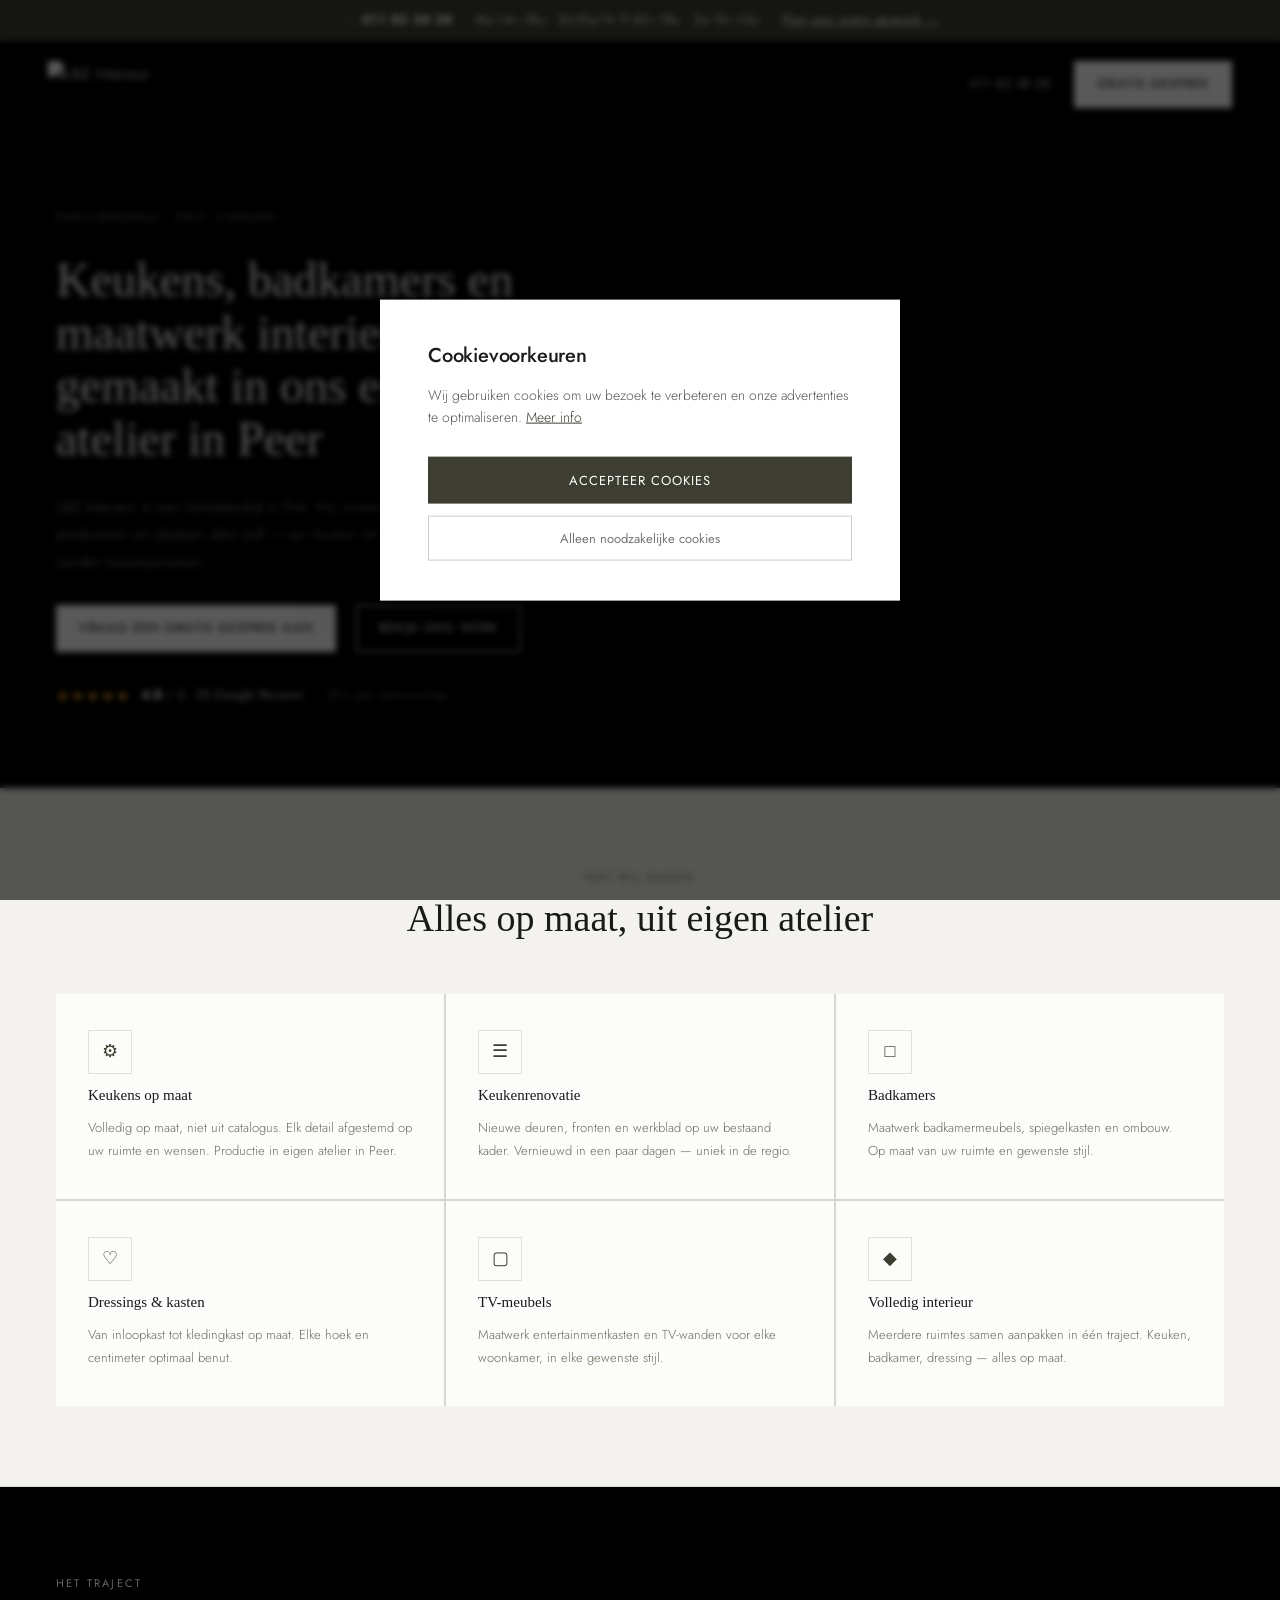
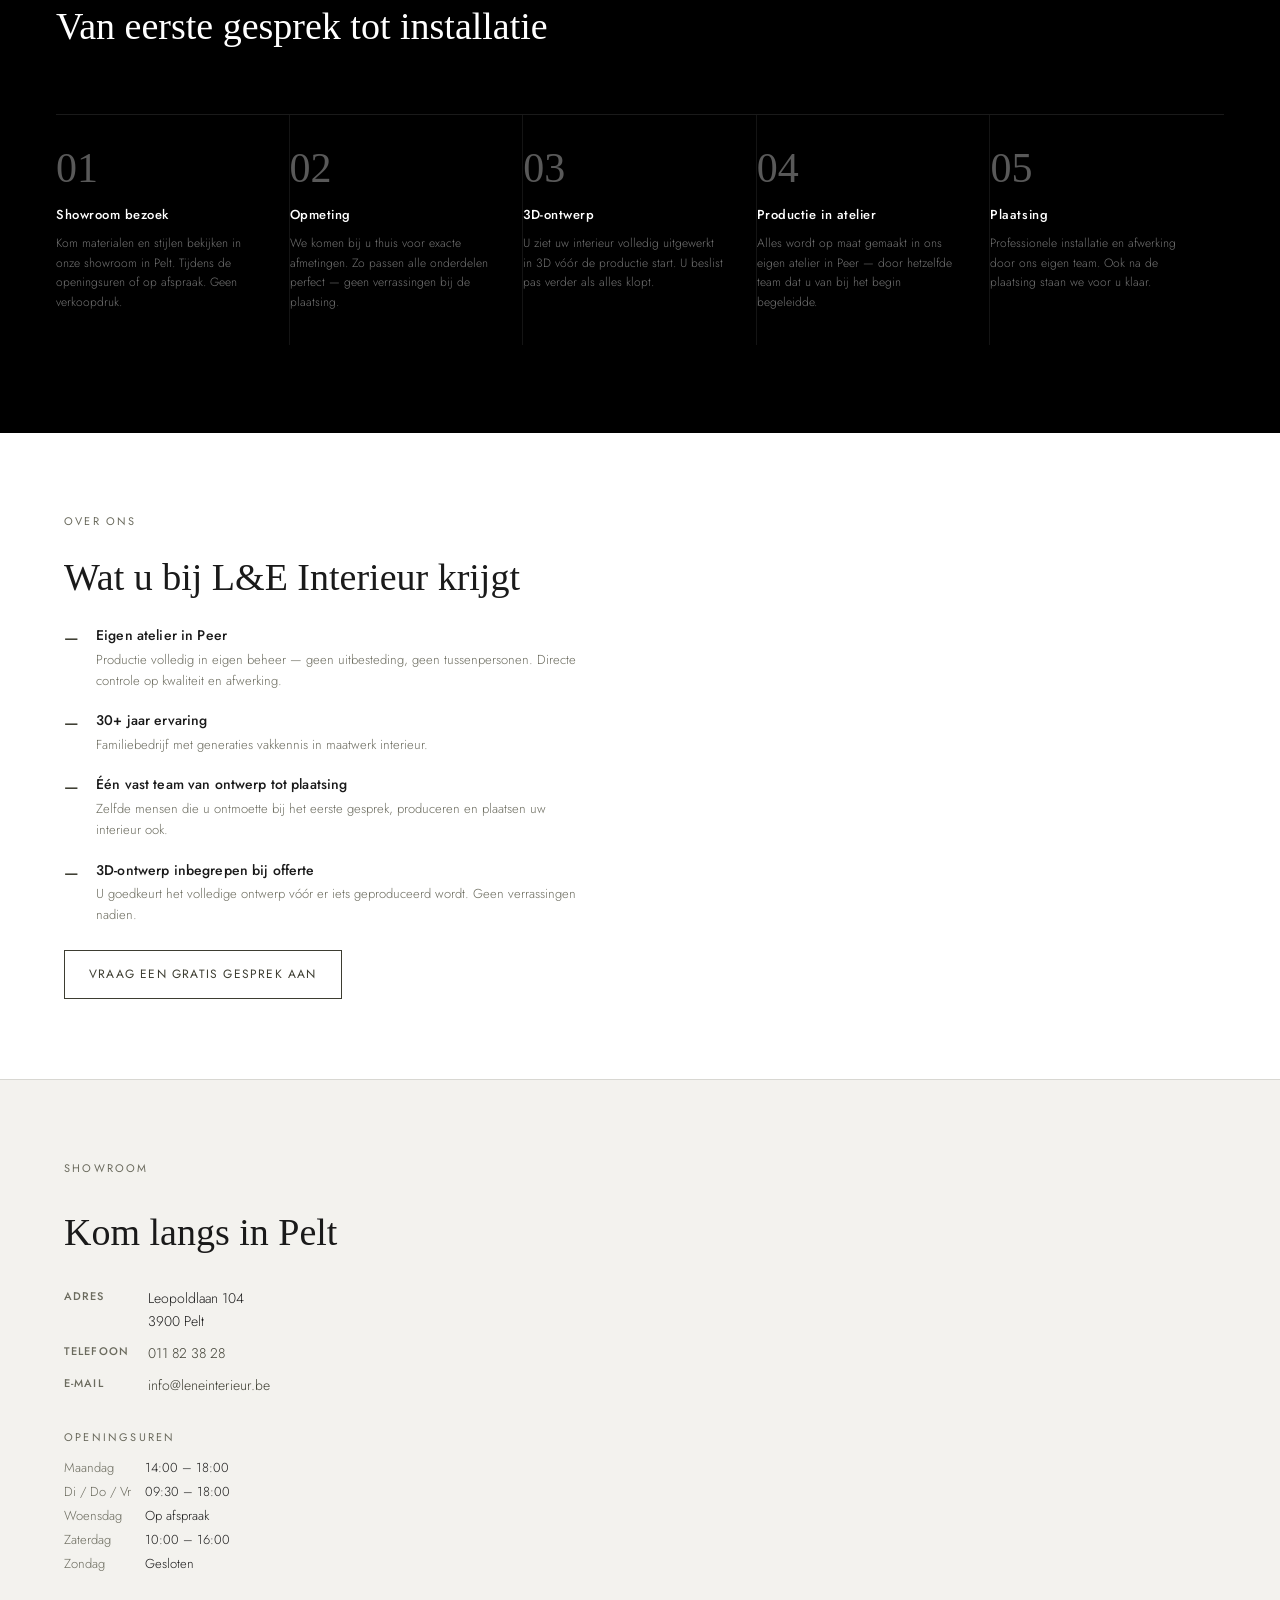
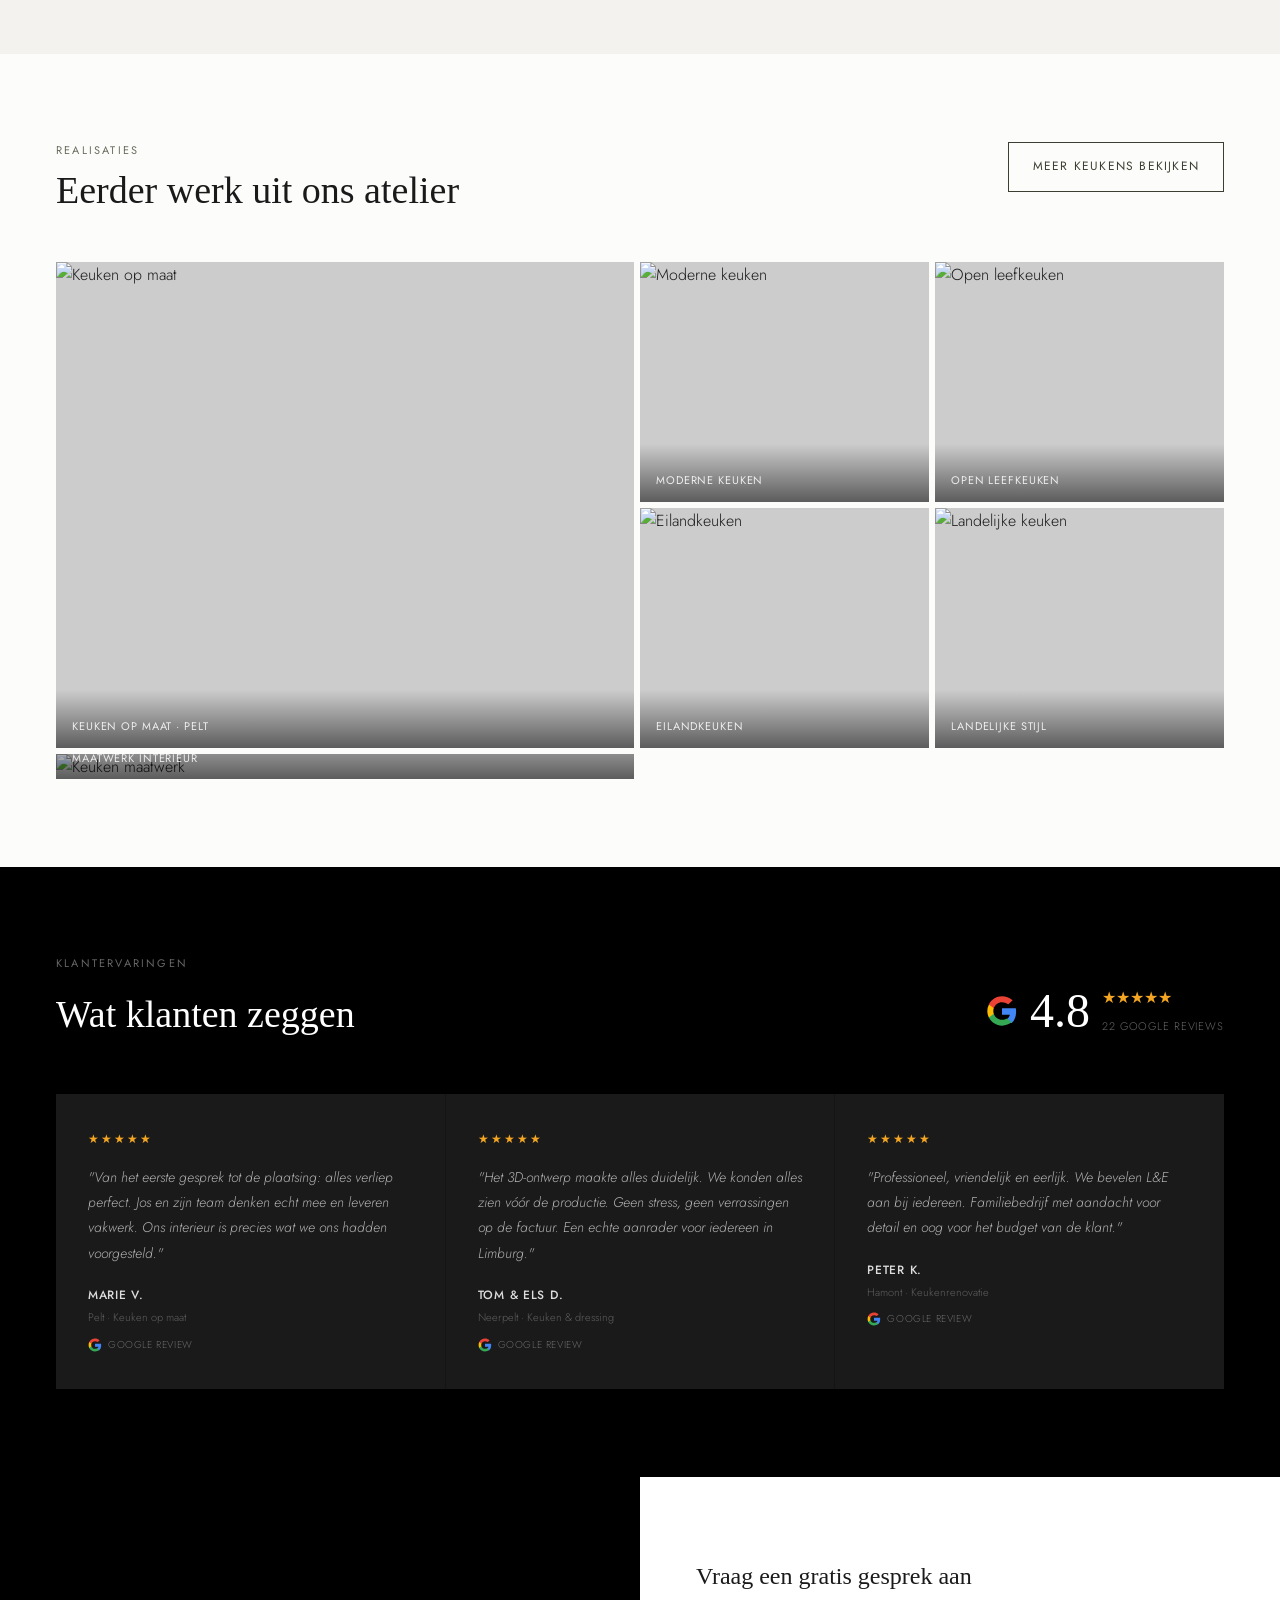
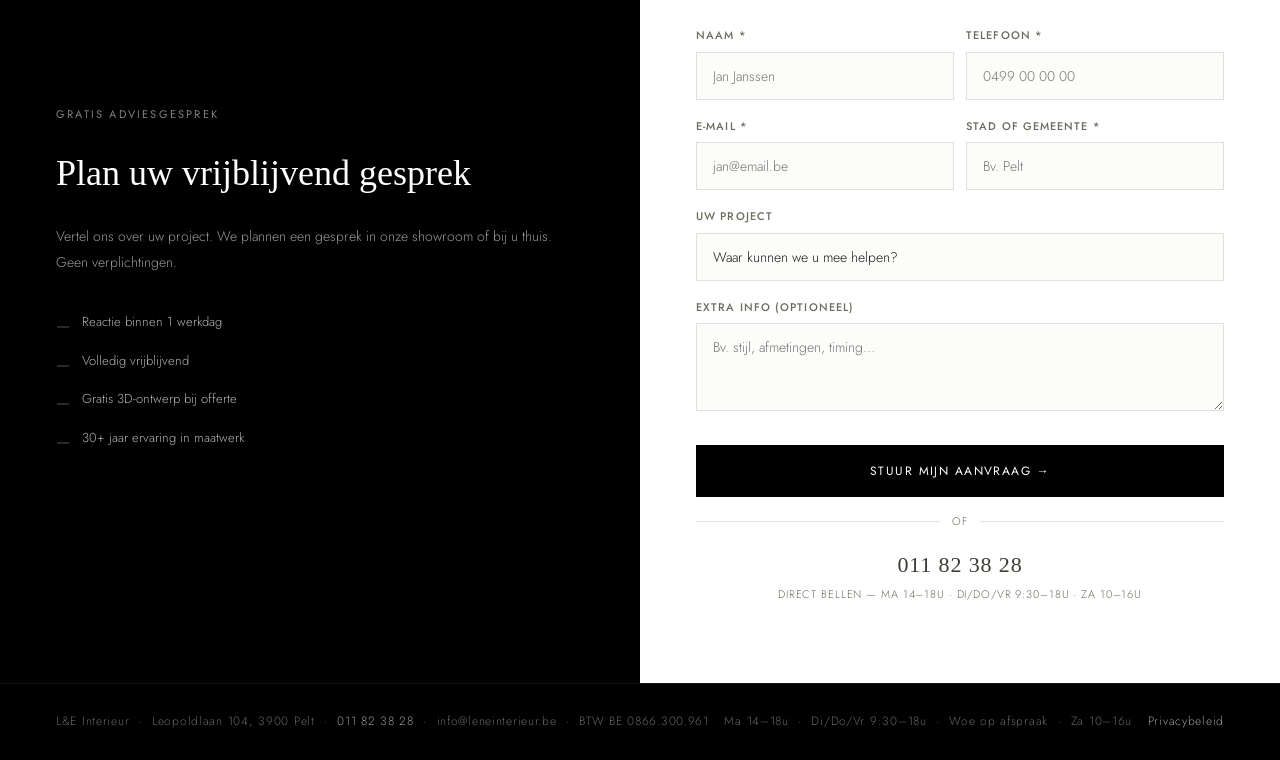
==== index.html @ b221bea4 "added city field" ====
<!DOCTYPE html>
<html lang="nl">
<head>
<!-- Google Consent Mode v2 — must run BEFORE GTM -->
<script>
  window.dataLayer = window.dataLayer || [];
  function gtag(){dataLayer.push(arguments);}
  var _c = localStorage.getItem('cookie_consent');
  if (_c === 'ja') {
    gtag('consent', 'default', {
      ad_storage: 'granted', ad_user_data: 'granted',
      ad_personalization: 'granted', analytics_storage: 'granted'
    });
  } else {
    gtag('consent', 'default', {
      ad_storage: 'denied', ad_user_data: 'denied',
      ad_personalization: 'denied', analytics_storage: 'denied',
      wait_for_update: 500
    });
  }
</script>
<!-- End Google Consent Mode v2 -->

<!-- Google Tag Manager -->
<script>(function(w,d,s,l,i){w[l]=w[l]||[];w[l].push({'gtm.start':
new Date().getTime(),event:'gtm.js'});var f=d.getElementsByTagName(s)[0],
j=d.createElement(s),dl=l!='dataLayer'?'&l='+l:'';j.async=true;j.src=
'https://www.googletagmanager.com/gtm.js?id='+i+dl;f.parentNode.insertBefore(j,f);
})(window,document,'script','dataLayer','GTM-ND5Z382N');</script>
<!-- End Google Tag Manager -->
<meta charset="UTF-8">
<meta name="viewport" content="width=device-width, initial-scale=1.0">
<title>L&amp;E Interieur — Keukens, badkamers en maatwerk in Pelt, Limburg</title>
<meta name="description" content="L&E Interieur maakt keukens, badkamers, dressings en maatwerk interieur. Familiebedrijf in Pelt met eigen atelier in Peer. 30+ jaar vakmanschap. Vraag een gratis gesprek aan.">
<style>
@import url('https://fonts.googleapis.com/css2?family=Jost:wght@300;400;500;600&display=swap');

*, *::before, *::after { box-sizing: border-box; margin: 0; padding: 0; }

:root {
  --black: #000000;
  --white: #ffffff;
  --off-white: #fcfcfa;
  --bg-light: #f3f2ee;
  --primary: #3d3d31;
  --primary-light: #5a5a48;
  --text: #1a1a1a;
  --text-muted: #6b6b5e;
  --border: #3d3d31;
  --border-light: rgba(61,61,49,0.15);
  --heading-font: Georgia, 'Times New Roman', serif;
  --body-font: 'Jost', sans-serif;
}

body { font-family: var(--body-font); background: var(--white); color: var(--text); font-size: 16px; line-height: 1.6; font-weight: 300; }

/* NOTIFICATION BAR */
.notif-bar {
  background: var(--primary);
  color: var(--white);
  text-align: center;
  padding: 10px 24px;
  font-size: 13px;
  font-weight: 400;
  letter-spacing: 0.04em;
  position: sticky; top: 0; z-index: 200;
}
.notif-bar a { color: var(--white); text-decoration: underline; cursor: pointer; }

/* HEADER */
.site-header {
  background: var(--black);
  padding: 20px 48px;
  display: flex;
  align-items: center;
  justify-content: space-between;
  position: sticky; top: 36px; z-index: 100;
}
.logo-area { display: flex; align-items: center; gap: 12px; }
.header-right { display: flex; align-items: center; gap: 24px; }
.header-phone { color: rgba(255,255,255,0.75); font-size: 13px; text-decoration: none; font-weight: 400; letter-spacing: 0.04em; }
.header-phone:hover { color: var(--white); }

/* BUTTONS */
.btn-outline {
  border: 1px solid var(--white);
  color: var(--white);
  background: transparent;
  padding: 12px 22px;
  font-family: var(--body-font);
  font-size: 13px;
  font-weight: 400;
  letter-spacing: 0.08em;
  text-transform: uppercase;
  cursor: pointer;
  text-decoration: none;
  display: inline-block;
  transition: background 0.2s, color 0.2s;
}
.btn-outline:hover { background: var(--white); color: var(--black); }
.btn-filled {
  border: 1px solid var(--white);
  color: var(--black);
  background: var(--white);
  padding: 12px 22px;
  font-family: var(--body-font);
  font-size: 13px;
  font-weight: 400;
  letter-spacing: 0.08em;
  text-transform: uppercase;
  cursor: pointer;
  text-decoration: none;
  display: inline-block;
  transition: background 0.2s, color 0.2s;
}
.btn-filled:hover { background: transparent; color: var(--white); }
.btn-dark {
  border: 1px solid var(--primary);
  color: var(--primary);
  background: transparent;
  padding: 14px 24px;
  font-family: var(--body-font);
  font-size: 12px;
  font-weight: 400;
  letter-spacing: 0.1em;
  text-transform: uppercase;
  cursor: pointer;
  text-decoration: none;
  display: inline-block;
  align-self: flex-start;
  transition: background 0.2s, color 0.2s;
}
.btn-dark:hover { background: var(--primary); color: var(--white); }

/* SHARED */
.section-eyebrow { font-size: 11px; letter-spacing: 0.2em; text-transform: uppercase; color: var(--text-muted); font-weight: 400; }

/* HERO */
.hero {
  background: var(--black);
  display: grid;
  grid-template-columns: 1fr 1fr;
  min-height: 600px;
}
.hero-text {
  padding: 80px 56px;
  display: flex; flex-direction: column; justify-content: center; gap: 28px;
}
.hero-eyebrow { font-size: 11px; font-weight: 400; letter-spacing: 0.2em; text-transform: uppercase; color: rgba(255,255,255,0.5); }
.hero h1 {
  font-family: var(--heading-font);
  font-size: 48px;
  line-height: 1.1;
  color: var(--white);
  font-weight: 400;
}
.hero-sub { color: rgba(255,255,255,0.55); font-size: 15px; line-height: 1.85; max-width: 420px; font-weight: 300; }
.hero-cta-row { display: flex; align-items: center; gap: 20px; flex-wrap: wrap; }
.hero-img {
  background: url('https://leneinterieur.be/wp-content/uploads/2025/02/wmp.jpg') center/cover no-repeat;
  min-height: 500px;
}

/* SERVICES */
.services-section {
  background: var(--bg-light);
  padding: 80px 56px;
  border-top: 1px solid var(--border-light);
  border-bottom: 1px solid var(--border-light);
}
.services-intro { text-align: center; margin-bottom: 52px; }
.services-intro h2 { font-family: var(--heading-font); font-size: 38px; font-weight: 400; color: var(--text); line-height: 1.2; margin-top: 10px; }
.services-grid {
  display: grid;
  grid-template-columns: repeat(3, 1fr);
  gap: 2px;
  background: var(--border-light);
}
.service-card {
  background: var(--off-white);
  padding: 36px 32px;
  display: flex;
  flex-direction: column;
  gap: 12px;
}
.service-icon {
  width: 44px; height: 44px;
  border: 1px solid var(--border-light);
  display: flex; align-items: center; justify-content: center;
  font-size: 18px; color: var(--primary); flex-shrink: 0;
}
.service-title { font-family: var(--heading-font); font-size: 15px; font-weight: 400; color: var(--text); line-height: 1.3; }
.service-desc { font-size: 13px; color: var(--text-muted); line-height: 1.75; font-weight: 300; }

/* PROCESS */
.process-section { background: var(--black); padding: 88px 56px; }
.process-section .section-eyebrow { color: rgba(255,255,255,0.4); margin-bottom: 12px; }
.process-section h2 { font-family: var(--heading-font); font-size: 38px; font-weight: 400; color: var(--white); margin-bottom: 64px; line-height: 1.2; }
.process-grid {
  display: grid;
  grid-template-columns: repeat(5, 1fr);
  gap: 0;
  border-top: 1px solid rgba(255,255,255,0.1);
}
.process-step { padding: 32px 32px 32px 0; border-right: 1px solid rgba(255,255,255,0.08); }
.process-step:last-child { border-right: none; }
.step-num { font-family: var(--heading-font); font-size: 42px; color: rgba(255,255,255,0.35); line-height: 1; margin-bottom: 16px; }
.step-title { font-size: 13px; font-weight: 500; color: var(--white); margin-bottom: 8px; letter-spacing: 0.04em; }
.step-desc { font-size: 12px; color: rgba(255,255,255,0.45); line-height: 1.65; font-weight: 300; }

/* ABOUT */
.about-section {
  background: var(--white);
  display: grid;
  grid-template-columns: 1fr 1fr;
  gap: 0;
  min-height: 520px;
}
.about-text {
  padding: 80px 64px;
  display: flex; flex-direction: column; justify-content: center; gap: 24px;
}
.about-text h2 { font-family: var(--heading-font); font-size: 38px; font-weight: 400; color: var(--text); line-height: 1.2; }
.about-img {
  background: url('https://leneinterieur.be/wp-content/uploads/2025/09/27.jpg') center/cover no-repeat;
}
.fact-list { display: flex; flex-direction: column; gap: 18px; }
.fact-item { display: flex; align-items: flex-start; gap: 16px; }
.fact-mark { color: var(--primary); font-size: 16px; font-weight: 500; flex-shrink: 0; margin-top: 1px; width: 16px; }
.fact-title { font-size: 14px; font-weight: 500; color: var(--text); margin-bottom: 2px; letter-spacing: 0.01em; }
.fact-desc { font-size: 13px; color: var(--text-muted); font-weight: 300; line-height: 1.65; }

/* SHOWROOM */
.showroom-section {
  background: var(--bg-light);
  display: grid;
  grid-template-columns: 1fr 1fr;
  gap: 0;
  min-height: 480px;
  border-top: 1px solid var(--border-light);
}
.showroom-info {
  padding: 80px 64px;
  display: flex; flex-direction: column; justify-content: center; gap: 32px;
}
.showroom-info h2 { font-family: var(--heading-font); font-size: 38px; font-weight: 400; color: var(--text); line-height: 1.2; }
.showroom-map { overflow: hidden; }
.showroom-map iframe { width: 100%; height: 100%; min-height: 480px; border: 0; display: block; filter: grayscale(15%); }
.info-group { display: flex; flex-direction: column; gap: 10px; }
.info-row { display: flex; gap: 12px; align-items: flex-start; }
.info-label { font-size: 11px; font-weight: 500; text-transform: uppercase; letter-spacing: 0.1em; color: var(--text-muted); min-width: 72px; flex-shrink: 0; padding-top: 1px; }
.info-value { font-size: 14px; color: var(--text); font-weight: 300; line-height: 1.6; }
.info-value a { color: var(--primary); text-decoration: none; }
.info-value a:hover { text-decoration: underline; }
.hours-grid { display: grid; grid-template-columns: auto 1fr; gap: 3px 14px; font-size: 13px; }
.hours-day { color: var(--text-muted); font-weight: 300; }
.hours-time { color: var(--text); font-weight: 300; }

/* PORTFOLIO */
.portfolio-section { background: var(--off-white); padding: 88px 56px; }
.portfolio-header { display: flex; align-items: flex-end; justify-content: space-between; margin-bottom: 48px; }
.portfolio-header h2 { font-family: var(--heading-font); font-size: 38px; font-weight: 400; color: var(--text); line-height: 1.2; }
.portfolio-grid {
  display: grid;
  grid-template-columns: 2fr 1fr 1fr;
  grid-template-rows: 240px 240px;
  gap: 6px;
}
.p-img { overflow: hidden; background: #ccc; position: relative; }
.p-img img { width: 100%; height: 100%; object-fit: cover; display: block; transition: transform 0.4s ease; }
.p-img:hover img { transform: scale(1.03); }
.p-img.span2 { grid-row: span 2; }
.p-label {
  position: absolute; bottom: 0; left: 0; right: 0;
  background: linear-gradient(transparent, rgba(0,0,0,0.55));
  padding: 28px 16px 12px;
  font-size: 11px; font-weight: 400; color: rgba(255,255,255,0.85);
  letter-spacing: 0.08em; text-transform: uppercase;
  pointer-events: none;
}

/* REVIEWS */
.reviews-section { background: var(--black); padding: 88px 56px; }
.reviews-section .section-eyebrow { color: rgba(255,255,255,0.4); margin-bottom: 12px; }
.reviews-header { display: flex; align-items: flex-end; justify-content: space-between; margin-bottom: 56px; }
.reviews-header h2 { font-family: var(--heading-font); font-size: 38px; font-weight: 400; color: var(--white); line-height: 1.2; }
.google-badge { display: flex; align-items: center; gap: 12px; }
.score-num { font-family: var(--heading-font); font-size: 48px; color: var(--white); line-height: 1; }
.score-stars { color: #F4A623; font-size: 16px; display: block; margin-bottom: 2px; }
.score-label { font-size: 11px; color: rgba(255,255,255,0.4); letter-spacing: 0.08em; text-transform: uppercase; }
.review-grid { display: grid; grid-template-columns: repeat(3, 1fr); gap: 1px; background: rgba(255,255,255,0.08); }
.review-card { background: #1a1a1a; padding: 36px 32px; }
.review-stars-sm { color: #F4A623; font-size: 12px; margin-bottom: 16px; letter-spacing: 2px; }
.review-text { font-size: 14px; color: rgba(255,255,255,0.65); line-height: 1.8; margin-bottom: 20px; font-weight: 300; font-style: italic; }
.review-author { font-size: 12px; font-weight: 500; color: rgba(255,255,255,0.85); letter-spacing: 0.06em; text-transform: uppercase; }
.review-note { font-size: 11px; color: rgba(255,255,255,0.3); margin-top: 4px; }
.review-source { display: flex; align-items: center; gap: 6px; margin-top: 10px; }
.review-source span { font-size: 10px; color: rgba(255,255,255,0.35); letter-spacing: 0.06em; text-transform: uppercase; }

/* FORM */
.form-section { background: linear-gradient(to right, var(--black) 50%, var(--white) 50%); display: grid; grid-template-columns: 1fr 1fr; gap: 0; }
.form-left { background: var(--black); padding: 80px 56px; display: flex; flex-direction: column; gap: 28px; justify-content: center; }
.form-left .section-eyebrow { color: rgba(255,255,255,0.5); }
.form-left h2 { font-family: var(--heading-font); font-size: 36px; font-weight: 400; color: var(--white); line-height: 1.25; }
.form-left p { font-size: 14px; color: rgba(255,255,255,0.6); line-height: 1.85; font-weight: 300; }
.promise-list { display: flex; flex-direction: column; gap: 12px; margin-top: 8px; }
.promise-item { display: flex; align-items: flex-start; gap: 12px; font-size: 13px; color: rgba(255,255,255,0.7); font-weight: 300; }
.promise-mark { color: rgba(255,255,255,0.4); font-size: 16px; margin-top: 1px; flex-shrink: 0; }
.form-right { padding: 80px 56px; background: var(--white); }
.form-right h3 { font-family: var(--heading-font); font-size: 24px; font-weight: 400; margin-bottom: 32px; color: var(--text); }
.form-group { margin-bottom: 18px; }
.form-group label { display: block; font-size: 11px; font-weight: 500; color: var(--text-muted); margin-bottom: 7px; text-transform: uppercase; letter-spacing: 0.1em; }
.form-group input, .form-group select, .form-group textarea {
  width: 100%; padding: 13px 16px;
  border: 1px solid var(--border-light);
  font-family: var(--body-font); font-size: 14px; font-weight: 300;
  color: var(--text); background: var(--off-white);
  outline: none; transition: border-color 0.2s;
  appearance: none;
}
.form-group input:focus, .form-group select:focus, .form-group textarea:focus { border-color: var(--primary); background: var(--white); }
.form-row { display: grid; grid-template-columns: 1fr 1fr; gap: 12px; }
.form-submit {
  width: 100%; background: var(--black); color: var(--white);
  border: 1px solid var(--black); padding: 16px;
  font-family: var(--body-font); font-size: 12px; font-weight: 400;
  letter-spacing: 0.12em; text-transform: uppercase;
  cursor: pointer; margin-top: 8px; transition: background 0.2s, color 0.2s;
}
.form-submit:hover { background: var(--primary); border-color: var(--primary); }
.form-divider { display: flex; align-items: center; gap: 12px; margin: 16px 0; }
.form-divider::before, .form-divider::after { content: ''; flex: 1; height: 1px; background: var(--border-light); }
.form-divider span { font-size: 11px; color: var(--text-muted); letter-spacing: 0.08em; text-transform: uppercase; }
.phone-cta { text-align: center; }
.phone-cta a { font-family: var(--heading-font); font-size: 22px; color: var(--primary); text-decoration: none; letter-spacing: 0.04em; }
.phone-cta p { font-size: 11px; color: var(--text-muted); margin-top: 4px; letter-spacing: 0.08em; text-transform: uppercase; }

/* FOOTER */
.footer-bar {
  background: var(--black);
  padding: 28px 56px;
  display: flex; align-items: center; justify-content: space-between;
  border-top: 1px solid rgba(255,255,255,0.08);
}
.footer-bar p { font-size: 12px; color: rgba(255,255,255,0.4); letter-spacing: 0.06em; }
.footer-bar a { color: rgba(255,255,255,0.6); text-decoration: none; }
.footer-bar a:hover { color: var(--white); }

/* ══ GROOT SCHERM — content in midden 70% ══ */
@media (min-width: 1920px) {
  .notif-bar  { padding-left: 15%; padding-right: 15%; }
  .site-header { padding-left: 15%; padding-right: 15%; }
  .hero        { padding-left: 15%; padding-right: 15%; }
  .services-section { padding-left: 15%; padding-right: 15%; }
  .process-section  { padding-left: 15%; padding-right: 15%; }
  .about-section    { padding-left: 15%; padding-right: 15%; }
  .showroom-section { padding-left: 15%; padding-right: 15%; }
  .portfolio-section { padding-left: 15%; padding-right: 15%; }
  .reviews-section  { padding-left: 15%; padding-right: 15%; }
  .form-section     { padding-left: 15%; padding-right: 15%; }
  .footer-bar       { padding-left: 15%; padding-right: 15%; }
}

/* ══ TABLET ══ */
@media (max-width: 1024px) {
  .hero h1 { font-size: 40px; }
  .services-grid { grid-template-columns: repeat(2, 1fr); }
  .process-grid { grid-template-columns: repeat(3, 1fr); }
  .process-step:nth-child(3) { border-right: none; }
  .process-step:nth-child(4), .process-step:nth-child(5) { border-top: 1px solid rgba(255,255,255,0.08); }
  .about-section { grid-template-columns: 1fr; }
  .about-img { min-height: 300px; order: -1; }
  .showroom-section { grid-template-columns: 1fr; }
  .showroom-map iframe { min-height: 320px; }
  .portfolio-grid { grid-template-columns: 1fr 1fr; grid-template-rows: 220px 220px 220px; }
  .p-img.span2 { grid-row: span 1; grid-column: span 2; }
}

/* ══ MOBIEL ══ */
@media (max-width: 768px) {
  .notif-bar { font-size: 12px; padding: 9px 16px; position: static; }
  .notif-bar .notif-hide { display: none; }
  .site-header { padding: 14px 20px; top: 0; }

  .hero { grid-template-columns: 1fr; min-height: auto; }
  .hero-text { padding: 52px 24px 44px; gap: 20px; }
  .hero h1 { font-size: 32px; line-height: 1.15; }
  .hero-sub { font-size: 14px; max-width: 100%; }
  .hero-cta-row { flex-direction: column; align-items: flex-start; gap: 12px; }
  .hero-cta-row .btn-filled, .hero-cta-row .btn-outline { width: 100%; text-align: center; }
  .hero-img { min-height: 260px; }

  .services-section { padding: 48px 24px; }
  .services-intro h2 { font-size: 28px; }
  .services-grid { grid-template-columns: repeat(2, 1fr); }
  .service-card { padding: 22px 18px; }

  .process-section { padding: 60px 24px; }
  .process-section h2 { font-size: 28px; margin-bottom: 36px; }
  .process-grid { grid-template-columns: 1fr; border-top: none; }
  .process-step { border-right: none; border-top: 1px solid rgba(255,255,255,0.08); padding: 24px 0; }

  .about-text { padding: 44px 24px; gap: 18px; }
  .about-text h2 { font-size: 28px; }
  .about-img { min-height: 240px; }
  .btn-dark { align-self: stretch; text-align: center; }

  .showroom-info { padding: 44px 24px; gap: 20px; }
  .showroom-info h2 { font-size: 28px; }

  .portfolio-section { padding: 60px 24px; }
  .portfolio-header { flex-direction: column; align-items: flex-start; gap: 14px; margin-bottom: 28px; }
  .portfolio-header h2 { font-size: 28px; }
  .portfolio-grid { grid-template-columns: 1fr 1fr; grid-template-rows: 160px 160px 160px; }
  .p-img.span2 { grid-row: span 1; grid-column: span 2; }

  .reviews-section { padding: 60px 24px; }
  .reviews-header { flex-direction: column; align-items: flex-start; gap: 16px; margin-bottom: 32px; }
  .reviews-header h2 { font-size: 28px; }
  .review-grid { grid-template-columns: 1fr; }
  .review-card { padding: 28px 22px; }
  .score-num { font-size: 40px; }

  .form-section { grid-template-columns: 1fr; }
  .form-left { padding: 48px 24px; gap: 20px; }
  .form-left h2 { font-size: 28px; }
  .form-right { padding: 40px 24px; }
  .form-row { grid-template-columns: 1fr; }
  .form-submit { padding: 18px; font-size: 13px; }

  .footer-bar { flex-direction: column; gap: 6px; text-align: center; padding: 22px 20px; }
}
</style>
</head>
<body>
<!-- Google Tag Manager (noscript) -->
<noscript><iframe src="https://www.googletagmanager.com/ns.html?id=GTM-ND5Z382N"
height="0" width="0" style="display:none;visibility:hidden"></iframe></noscript>
<!-- End Google Tag Manager (noscript) -->

<!-- BEDANKT-BANNER -->
<div id="bedankt-banner" style="display:none;position:fixed;top:0;left:0;width:100%;background:#2d6a4f;color:#fff;text-align:center;padding:16px 24px;font-size:15px;z-index:9999;box-shadow:0 2px 8px rgba(0,0,0,0.2);">
  ✓ &nbsp;Bedankt! We nemen binnen 1 werkdag contact met u op.
  <button onclick="document.getElementById('bedankt-banner').style.display='none'" style="margin-left:16px;background:none;border:1px solid rgba(255,255,255,0.5);color:#fff;padding:4px 12px;cursor:pointer;font-size:13px;">✕</button>
</div>

<!-- NOTIFICATIEBALK -->
<div class="notif-bar">
  📞 <strong>011 82 38 28</strong><span class="notif-hide"> &nbsp;·&nbsp; Ma 14–18u · Di/Do/Vr 9:30–18u · Za 10–16u &nbsp;·&nbsp; <a onclick="document.getElementById('afspraak').scrollIntoView({behavior:'smooth'})">Plan een gratis gesprek →</a></span>
</div>

<!-- HEADER -->
<header class="site-header">
  <div class="logo-area">
    <img src="https://i0.wp.com/leneinterieur.be/wp-content/uploads/2025/08/cropped-goed.png?w=192&ssl=1" alt="L&E Interieur" style="height:48px;width:auto;display:block;filter:brightness(0) invert(1);">
  </div>
  <div class="header-right">
    <a href="tel:+3211823828" class="header-phone">011 82 38 28</a>
    <a href="#afspraak" onclick="event.preventDefault();document.getElementById('afspraak').scrollIntoView({behavior:'smooth'})" class="btn-filled">Gratis gesprek</a>
  </div>
</header>

<!-- HERO -->
<div class="hero">
  <div class="hero-text">
    <div class="hero-eyebrow">Familiebedrijf · Pelt, Limburg</div>
    <h1>Keukens, badkamers en maatwerk interieur — gemaakt in ons eigen atelier in Peer</h1>
    <p class="hero-sub">L&amp;E Interieur is een familiebedrijf in Pelt. Wij ontwerpen, produceren en plaatsen alles zelf — van keuken tot dressing — zonder tussenpersonen.</p>
    <div class="hero-cta-row">
      <a href="#afspraak" onclick="event.preventDefault();document.getElementById('afspraak').scrollIntoView({behavior:'smooth'})" class="btn-filled">Vraag een gratis gesprek aan</a>
      <a href="#realisaties" onclick="event.preventDefault();document.getElementById('realisaties').scrollIntoView({behavior:'smooth'})" class="btn-outline">Bekijk ons werk</a>
    </div>
    <div style="display:flex;align-items:center;gap:10px;margin-top:4px;flex-wrap:wrap;">
      <span style="color:#F4A623;font-size:15px;letter-spacing:2px;">★★★★★</span>
      <span style="color:rgba(255,255,255,0.75);font-size:13px;font-weight:400;"><strong style="color:var(--white);">4.8</strong> / 5 · 22 Google Reviews</span>
      <span style="color:rgba(255,255,255,0.3);font-size:13px;">·</span>
      <span style="color:rgba(255,255,255,0.5);font-size:13px;">30+ jaar vakmanschap</span>
    </div>
  </div>
  <div class="hero-img"></div>
</div>

<!-- WAT WIJ MAKEN -->
<div class="services-section">
  <div class="services-intro">
    <div class="section-eyebrow">Wat wij maken</div>
    <h2>Alles op maat, uit eigen atelier</h2>
  </div>
  <div class="services-grid">
    <div class="service-card">
      <div class="service-icon">&#9881;</div>
      <div class="service-title">Keukens op maat</div>
      <div class="service-desc">Volledig op maat, niet uit catalogus. Elk detail afgestemd op uw ruimte en wensen. Productie in eigen atelier in Peer.</div>
    </div>
    <div class="service-card">
      <div class="service-icon">&#9776;</div>
      <div class="service-title">Keukenrenovatie</div>
      <div class="service-desc">Nieuwe deuren, fronten en werkblad op uw bestaand kader. Vernieuwd in een paar dagen — uniek in de regio.</div>
    </div>
    <div class="service-card">
      <div class="service-icon">&#9633;</div>
      <div class="service-title">Badkamers</div>
      <div class="service-desc">Maatwerk badkamermeubels, spiegelkasten en ombouw. Op maat van uw ruimte en gewenste stijl.</div>
    </div>
    <div class="service-card">
      <div class="service-icon">&#9825;</div>
      <div class="service-title">Dressings &amp; kasten</div>
      <div class="service-desc">Van inloopkast tot kledingkast op maat. Elke hoek en centimeter optimaal benut.</div>
    </div>
    <div class="service-card">
      <div class="service-icon">&#9634;</div>
      <div class="service-title">TV-meubels</div>
      <div class="service-desc">Maatwerk entertainmentkasten en TV-wanden voor elke woonkamer, in elke gewenste stijl.</div>
    </div>
    <div class="service-card">
      <div class="service-icon">&#9670;</div>
      <div class="service-title">Volledig interieur</div>
      <div class="service-desc">Meerdere ruimtes samen aanpakken in één traject. Keuken, badkamer, dressing — alles op maat.</div>
    </div>
  </div>
</div>

<!-- HOE HET WERKT -->
<div class="process-section">
  <div class="section-eyebrow">Het traject</div>
  <h2>Van eerste gesprek tot installatie</h2>
  <div class="process-grid">
    <div class="process-step">
      <div class="step-num">01</div>
      <div class="step-title">Showroom bezoek</div>
      <div class="step-desc">Kom materialen en stijlen bekijken in onze showroom in Pelt. Tijdens de openingsuren of op afspraak. Geen verkoopdruk.</div>
    </div>
    <div class="process-step">
      <div class="step-num">02</div>
      <div class="step-title">Opmeting</div>
      <div class="step-desc">We komen bij u thuis voor exacte afmetingen. Zo passen alle onderdelen perfect — geen verrassingen bij de plaatsing.</div>
    </div>
    <div class="process-step">
      <div class="step-num">03</div>
      <div class="step-title">3D-ontwerp</div>
      <div class="step-desc">U ziet uw interieur volledig uitgewerkt in 3D vóór de productie start. U beslist pas verder als alles klopt.</div>
    </div>
    <div class="process-step">
      <div class="step-num">04</div>
      <div class="step-title">Productie in atelier</div>
      <div class="step-desc">Alles wordt op maat gemaakt in ons eigen atelier in Peer — door hetzelfde team dat u van bij het begin begeleidde.</div>
    </div>
    <div class="process-step">
      <div class="step-num">05</div>
      <div class="step-title">Plaatsing</div>
      <div class="step-desc">Professionele installatie en afwerking door ons eigen team. Ook na de plaatsing staan we voor u klaar.</div>
    </div>
  </div>
</div>

<!-- WAAROM L&E -->
<div class="about-section">
  <div class="about-text">
    <div class="section-eyebrow">Over ons</div>
    <h2>Wat u bij L&amp;E Interieur krijgt</h2>
    <div class="fact-list">
      <div class="fact-item">
        <span class="fact-mark">—</span>
        <div>
          <div class="fact-title">Eigen atelier in Peer</div>
          <div class="fact-desc">Productie volledig in eigen beheer — geen uitbesteding, geen tussenpersonen. Directe controle op kwaliteit en afwerking.</div>
        </div>
      </div>
      <div class="fact-item">
        <span class="fact-mark">—</span>
        <div>
          <div class="fact-title">30+ jaar ervaring</div>
          <div class="fact-desc">Familiebedrijf met generaties vakkennis in maatwerk interieur.</div>
        </div>
      </div>
      <div class="fact-item">
        <span class="fact-mark">—</span>
        <div>
          <div class="fact-title">Één vast team van ontwerp tot plaatsing</div>
          <div class="fact-desc">Zelfde mensen die u ontmoette bij het eerste gesprek, produceren en plaatsen uw interieur ook.</div>
        </div>
      </div>
      <div class="fact-item">
        <span class="fact-mark">—</span>
        <div>
          <div class="fact-title">3D-ontwerp inbegrepen bij offerte</div>
          <div class="fact-desc">U goedkeurt het volledige ontwerp vóór er iets geproduceerd wordt. Geen verrassingen nadien.</div>
        </div>
      </div>
    </div>
    <a href="#afspraak" onclick="event.preventDefault();document.getElementById('afspraak').scrollIntoView({behavior:'smooth'})" class="btn-dark">Vraag een gratis gesprek aan</a>
  </div>
  <div class="about-img"></div>
</div>

<!-- SHOWROOM -->
<div class="showroom-section">
  <div class="showroom-info">
    <div class="section-eyebrow">Showroom</div>
    <h2>Kom langs in Pelt</h2>
    <div class="info-group">
      <div class="info-row">
        <span class="info-label">Adres</span>
        <span class="info-value">Leopoldlaan 104<br>3900 Pelt</span>
      </div>
      <div class="info-row">
        <span class="info-label">Telefoon</span>
        <span class="info-value"><a href="tel:+3211823828">011 82 38 28</a></span>
      </div>
      <div class="info-row">
        <span class="info-label">E-mail</span>
        <span class="info-value"><a href="mailto:info@leneinterieur.be">info@leneinterieur.be</a></span>
      </div>
    </div>
    <div>
      <div class="section-eyebrow" style="margin-bottom:12px;">Openingsuren</div>
      <div class="hours-grid">
        <span class="hours-day">Maandag</span>
        <span class="hours-time">14:00 – 18:00</span>
        <span class="hours-day">Di / Do / Vr</span>
        <span class="hours-time">09:30 – 18:00</span>
        <span class="hours-day">Woensdag</span>
        <span class="hours-time">Op afspraak</span>
        <span class="hours-day">Zaterdag</span>
        <span class="hours-time">10:00 – 16:00</span>
        <span class="hours-day">Zondag</span>
        <span class="hours-time">Gesloten</span>
      </div>
    </div>
  </div>
  <div class="showroom-map">
    <iframe
      src="https://maps.google.com/maps?q=Leopoldlaan+104,+3900+Pelt,+Belgium&output=embed&z=15"
      width="100%"
      height="100%"
      style="border:0;min-height:480px;display:block;"
      allowfullscreen=""
      loading="lazy"
      title="Showroom L&E Interieur — Leopoldlaan 104, Pelt">
    </iframe>
  </div>
</div>

<!-- PORTFOLIO -->
<div class="portfolio-section" id="realisaties">
  <div class="portfolio-header">
    <div>
      <div class="section-eyebrow" style="margin-bottom:8px;">Realisaties</div>
      <h2>Eerder werk uit ons atelier</h2>
    </div>
    <a href="keukens.html" class="btn-dark" style="margin-bottom:4px;">Meer keukens bekijken</a>
  </div>
  <div class="portfolio-grid">
    <div class="p-img span2">
      <img src="https://leneinterieur.be/wp-content/uploads/2025/09/27.jpg" alt="Keuken op maat" loading="lazy">
      <div class="p-label">Keuken op maat · Pelt</div>
    </div>
    <div class="p-img">
      <img src="https://leneinterieur.be/wp-content/uploads/2025/08/wmp-2-4.jpg" alt="Moderne keuken" loading="lazy">
      <div class="p-label">Moderne keuken</div>
    </div>
    <div class="p-img">
      <img src="https://leneinterieur.be/wp-content/uploads/2025/08/wmp-10-1.jpg" alt="Open leefkeuken" loading="lazy">
      <div class="p-label">Open leefkeuken</div>
    </div>
    <div class="p-img">
      <img src="https://leneinterieur.be/wp-content/uploads/2025/08/wmp-12.jpg" alt="Eilandkeuken" loading="lazy">
      <div class="p-label">Eilandkeuken</div>
    </div>
    <div class="p-img">
      <img src="https://leneinterieur.be/wp-content/uploads/2025/08/wmp-5-3.jpg" alt="Landelijke keuken" loading="lazy">
      <div class="p-label">Landelijke stijl</div>
    </div>
    <div class="p-img">
      <img src="https://leneinterieur.be/wp-content/uploads/2025/08/wmp-11-1.jpg" alt="Keuken maatwerk" loading="lazy">
      <div class="p-label">Maatwerk interieur</div>
    </div>
  </div>
</div>

<!-- REVIEWS -->
<div class="reviews-section">
  <div class="section-eyebrow">Klantervaringen</div>
  <div class="reviews-header">
    <h2>Wat klanten zeggen</h2>
    <div class="google-badge">
      <svg viewBox="0 0 24 24" width="32" height="32" style="flex-shrink:0;"><path d="M22.56 12.25c0-.78-.07-1.53-.2-2.25H12v4.86h5.92a5.06 5.06 0 0 1-2.2 3.32v2.77h3.57c2.08-1.92 3.27-4.74 3.27-8.1z" fill="#4285F4"/><path d="M12 23c2.97 0 5.46-.98 7.28-2.66l-3.57-2.77c-.98.66-2.23 1.06-3.71 1.06-2.86 0-5.29-1.93-6.16-4.53H2.18v2.84C3.99 20.53 7.7 23 12 23z" fill="#34A853"/><path d="M5.84 14.09c-.22-.66-.35-1.36-.35-2.09s.13-1.43.35-2.09V7.07H2.18A10.96 10.96 0 0 0 1 12c0 1.77.42 3.45 1.18 4.93l3.66-2.84z" fill="#FBBC05"/><path d="M12 5.38c1.62 0 3.06.56 4.81 1.64l3.15-3.15C17.45 2.09 14.97 1 12 1 7.7 1 3.99 3.47 2.18 7.07l3.66 2.84c.87-2.6 3.3-4.53 6.16-4.53z" fill="#EA4335"/></svg>
      <div class="score-num">4.8</div>
      <div>
        <span class="score-stars">★★★★★</span>
        <span class="score-label">22 Google Reviews</span>
      </div>
    </div>
  </div>
  <div class="review-grid">
    <div class="review-card">
      <div class="review-stars-sm">★★★★★</div>
      <div class="review-text">"Van het eerste gesprek tot de plaatsing: alles verliep perfect. Jos en zijn team denken echt mee en leveren vakwerk. Ons interieur is precies wat we ons hadden voorgesteld."</div>
      <div class="review-author">Marie V.</div>
      <div class="review-note">Pelt · Keuken op maat</div>
      <div class="review-source"><svg viewBox="0 0 24 24" width="14" height="14"><path d="M22.56 12.25c0-.78-.07-1.53-.2-2.25H12v4.86h5.92a5.06 5.06 0 0 1-2.2 3.32v2.77h3.57c2.08-1.92 3.27-4.74 3.27-8.1z" fill="#4285F4"/><path d="M12 23c2.97 0 5.46-.98 7.28-2.66l-3.57-2.77c-.98.66-2.23 1.06-3.71 1.06-2.86 0-5.29-1.93-6.16-4.53H2.18v2.84C3.99 20.53 7.7 23 12 23z" fill="#34A853"/><path d="M5.84 14.09c-.22-.66-.35-1.36-.35-2.09s.13-1.43.35-2.09V7.07H2.18A10.96 10.96 0 0 0 1 12c0 1.77.42 3.45 1.18 4.93l3.66-2.84z" fill="#FBBC05"/><path d="M12 5.38c1.62 0 3.06.56 4.81 1.64l3.15-3.15C17.45 2.09 14.97 1 12 1 7.7 1 3.99 3.47 2.18 7.07l3.66 2.84c.87-2.6 3.3-4.53 6.16-4.53z" fill="#EA4335"/></svg><span>Google Review</span></div>
    </div>
    <div class="review-card">
      <div class="review-stars-sm">★★★★★</div>
      <div class="review-text">"Het 3D-ontwerp maakte alles duidelijk. We konden alles zien vóór de productie. Geen stress, geen verrassingen op de factuur. Een echte aanrader voor iedereen in Limburg."</div>
      <div class="review-author">Tom &amp; Els D.</div>
      <div class="review-note">Neerpelt · Keuken &amp; dressing</div>
      <div class="review-source"><svg viewBox="0 0 24 24" width="14" height="14"><path d="M22.56 12.25c0-.78-.07-1.53-.2-2.25H12v4.86h5.92a5.06 5.06 0 0 1-2.2 3.32v2.77h3.57c2.08-1.92 3.27-4.74 3.27-8.1z" fill="#4285F4"/><path d="M12 23c2.97 0 5.46-.98 7.28-2.66l-3.57-2.77c-.98.66-2.23 1.06-3.71 1.06-2.86 0-5.29-1.93-6.16-4.53H2.18v2.84C3.99 20.53 7.7 23 12 23z" fill="#34A853"/><path d="M5.84 14.09c-.22-.66-.35-1.36-.35-2.09s.13-1.43.35-2.09V7.07H2.18A10.96 10.96 0 0 0 1 12c0 1.77.42 3.45 1.18 4.93l3.66-2.84z" fill="#FBBC05"/><path d="M12 5.38c1.62 0 3.06.56 4.81 1.64l3.15-3.15C17.45 2.09 14.97 1 12 1 7.7 1 3.99 3.47 2.18 7.07l3.66 2.84c.87-2.6 3.3-4.53 6.16-4.53z" fill="#EA4335"/></svg><span>Google Review</span></div>
    </div>
    <div class="review-card">
      <div class="review-stars-sm">★★★★★</div>
      <div class="review-text">"Professioneel, vriendelijk en eerlijk. We bevelen L&amp;E aan bij iedereen. Familiebedrijf met aandacht voor detail en oog voor het budget van de klant."</div>
      <div class="review-author">Peter K.</div>
      <div class="review-note">Hamont · Keukenrenovatie</div>
      <div class="review-source"><svg viewBox="0 0 24 24" width="14" height="14"><path d="M22.56 12.25c0-.78-.07-1.53-.2-2.25H12v4.86h5.92a5.06 5.06 0 0 1-2.2 3.32v2.77h3.57c2.08-1.92 3.27-4.74 3.27-8.1z" fill="#4285F4"/><path d="M12 23c2.97 0 5.46-.98 7.28-2.66l-3.57-2.77c-.98.66-2.23 1.06-3.71 1.06-2.86 0-5.29-1.93-6.16-4.53H2.18v2.84C3.99 20.53 7.7 23 12 23z" fill="#34A853"/><path d="M5.84 14.09c-.22-.66-.35-1.36-.35-2.09s.13-1.43.35-2.09V7.07H2.18A10.96 10.96 0 0 0 1 12c0 1.77.42 3.45 1.18 4.93l3.66-2.84z" fill="#FBBC05"/><path d="M12 5.38c1.62 0 3.06.56 4.81 1.64l3.15-3.15C17.45 2.09 14.97 1 12 1 7.7 1 3.99 3.47 2.18 7.07l3.66 2.84c.87-2.6 3.3-4.53 6.16-4.53z" fill="#EA4335"/></svg><span>Google Review</span></div>
    </div>
  </div>
</div>

<!-- FORM -->
<div class="form-section" id="afspraak">
  <div class="form-left">
    <div class="section-eyebrow">Gratis adviesgesprek</div>
    <h2>Plan uw vrijblijvend gesprek</h2>
    <p>Vertel ons over uw project. We plannen een gesprek in onze showroom of bij u thuis. Geen verplichtingen.</p>
    <div class="promise-list">
      <div class="promise-item"><span class="promise-mark">—</span>Reactie binnen 1 werkdag</div>
      <div class="promise-item"><span class="promise-mark">—</span>Volledig vrijblijvend</div>
      <div class="promise-item"><span class="promise-mark">—</span>Gratis 3D-ontwerp bij offerte</div>
      <div class="promise-item"><span class="promise-mark">—</span>30+ jaar ervaring in maatwerk</div>
    </div>
  </div>
  <div class="form-right">
    <h3>Vraag een gratis gesprek aan</h3>
    <form id="homepage-form">
      <div class="form-row">
        <div class="form-group">
          <label>Naam *</label>
          <input type="text" name="naam" placeholder="Jan Janssen" required>
        </div>
        <div class="form-group">
          <label>Telefoon *</label>
          <input type="tel" name="telefoon" placeholder="0499 00 00 00" required>
        </div>
      </div>
      <div class="form-row">
        <div class="form-group">
          <label>E-mail *</label>
          <input type="email" name="email" placeholder="jan@email.be" required>
        </div>
        <div class="form-group">
          <label>Stad of gemeente *</label>
          <input type="text" name="stad" placeholder="Bv. Pelt" required>
        </div>
      </div>
      <div class="form-group">
        <label>Uw project</label>
        <select name="type">
          <option value="">Waar kunnen we u mee helpen?</option>
          <option>Nieuwe keuken op maat</option>
          <option>Keukenrenovatie</option>
          <option>Badkamer op maat</option>
          <option>Dressing of kast</option>
          <option>TV-meubel</option>
          <option>Volledig interieur</option>
          <option>Andere</option>
        </select>
      </div>
      <div class="form-group">
        <label>Extra info (optioneel)</label>
        <textarea name="bericht" rows="3" placeholder="Bv. stijl, afmetingen, timing..."></textarea>
      </div>
      <button type="submit" class="form-submit" id="homepage-submit">Stuur mijn aanvraag →</button>
    </form>
    <div class="form-divider"><span>of</span></div>
    <div class="phone-cta">
      <a href="tel:+3211823828">011 82 38 28</a>
      <p>Direct bellen — Ma 14–18u · Di/Do/Vr 9:30–18u · Za 10–16u</p>
    </div>
  </div>
</div>

<!-- FOOTER -->
<div class="footer-bar">
  <p>L&amp;E Interieur &nbsp;·&nbsp; Leopoldlaan 104, 3900 Pelt &nbsp;·&nbsp; <a href="tel:+3211823828">011 82 38 28</a> &nbsp;·&nbsp; info@leneinterieur.be &nbsp;·&nbsp; BTW BE 0866.300.961</p>
  <p>Ma 14–18u &nbsp;·&nbsp; Di/Do/Vr 9:30–18u &nbsp;·&nbsp; Woe op afspraak &nbsp;·&nbsp; Za 10–16u</p>
  <p><a href="https://leneinterieur.be/info-voorwaarden/" target="_blank">Privacybeleid</a></p>
</div>

<!-- COOKIE OVERLAY -->
<div id="cookie-overlay" style="display:none;position:fixed;inset:0;z-index:9998;background:rgba(0,0,0,0.65);backdrop-filter:blur(3px);"></div>

<!-- COOKIE BANNER -->
<div id="cookie-banner" style="display:none;position:fixed;top:50%;left:50%;transform:translate(-50%,-50%);z-index:9999;background:#fff;padding:40px 48px;max-width:520px;width:calc(100% - 48px);box-shadow:0 24px 80px rgba(0,0,0,0.25);">
  <h3 style="margin:0 0 12px;font-size:20px;color:#1a1a1a;font-family:inherit;font-weight:500;letter-spacing:-0.01em;">Cookievoorkeuren</h3>
  <p style="margin:0 0 28px;font-size:14px;color:#555;line-height:1.6;">
    Wij gebruiken cookies om uw bezoek te verbeteren en onze advertenties te optimaliseren.
    <a href="https://leneinterieur.be/info-voorwaarden/" target="_blank" style="color:#3d3d31;text-decoration:underline;">Meer info</a>
  </p>
  <div style="display:flex;flex-direction:column;gap:12px;">
    <button onclick="cookieKeuze(true)" style="background:#3d3d31;color:#fff;border:none;padding:14px 28px;font-size:13px;font-family:inherit;letter-spacing:0.08em;text-transform:uppercase;cursor:pointer;">Accepteer cookies</button>
    <button onclick="cookieKeuze(false)" style="background:none;border:1px solid #ccc;padding:12px;font-size:13px;color:#777;font-family:inherit;cursor:pointer;">Alleen noodzakelijke cookies</button>
  </div>
</div>

<script>
  const APPS_SCRIPT_URL = 'https://script.google.com/macros/s/AKfycbw4jNlqf8xBN88VLGgYFsdu89r_nTfMp45m-8i6KSfkvDkWiy8U4VkSqWeLiAHs5hog_A/exec';

  function cookieKeuze(geaccepteerd) {
    localStorage.setItem('cookie_consent', geaccepteerd ? 'ja' : 'nee');
    document.getElementById('cookie-banner').style.display = 'none';
    document.getElementById('cookie-overlay').style.display = 'none';
    document.body.style.overflow = '';
    var state = geaccepteerd ? 'granted' : 'denied';
    gtag('consent', 'update', {
      ad_storage: state, ad_user_data: state,
      ad_personalization: state, analytics_storage: state
    });
  }
  if (!localStorage.getItem('cookie_consent')) {
    document.getElementById('cookie-banner').style.display = 'block';
    document.getElementById('cookie-overlay').style.display = 'block';
    document.body.style.overflow = 'hidden';
  }

  document.getElementById('homepage-form').addEventListener('submit', async function(e) {
    e.preventDefault();
    const btn = document.getElementById('homepage-submit');
    btn.textContent = 'Bezig met verzenden…';
    btn.disabled = true;

    const data = Object.fromEntries(new FormData(this).entries());
    data.pagina = 'Homepage';

    try {
      await fetch(APPS_SCRIPT_URL + '?' + new URLSearchParams(data).toString(), {
        method: 'GET',
        mode: 'no-cors'
      });
      document.getElementById('bedankt-banner').style.display = 'block';
      document.getElementById('afspraak').scrollIntoView({ behavior: 'smooth' });
      this.reset();
      window.dataLayer = window.dataLayer || [];
      window.dataLayer.push({ event: 'homepage_submission' });
    } catch (err) {
      btn.textContent = 'Stuur mijn aanvraag →';
      btn.disabled = false;
      alert('Er ging iets mis. Probeer opnieuw of bel ons op 011 82 38 28.');
    }
  });
</script>
</body>
</html>
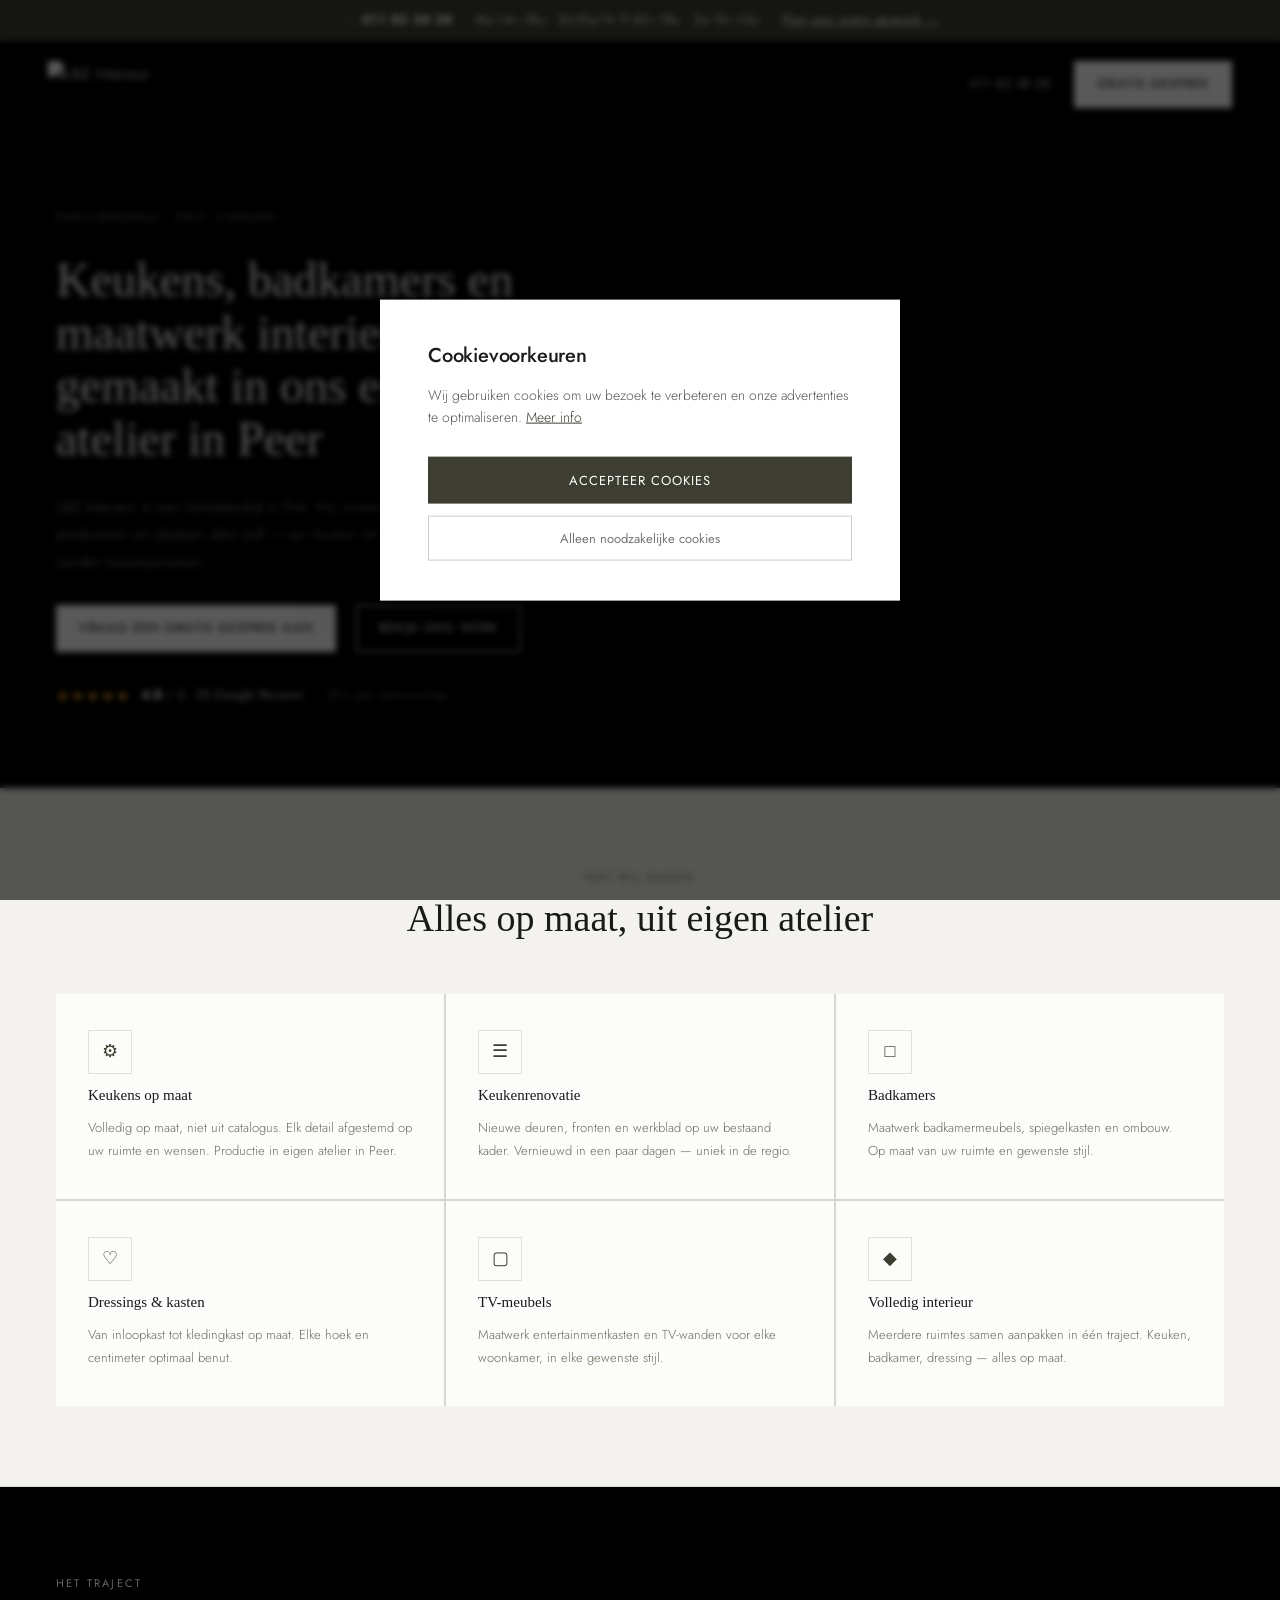
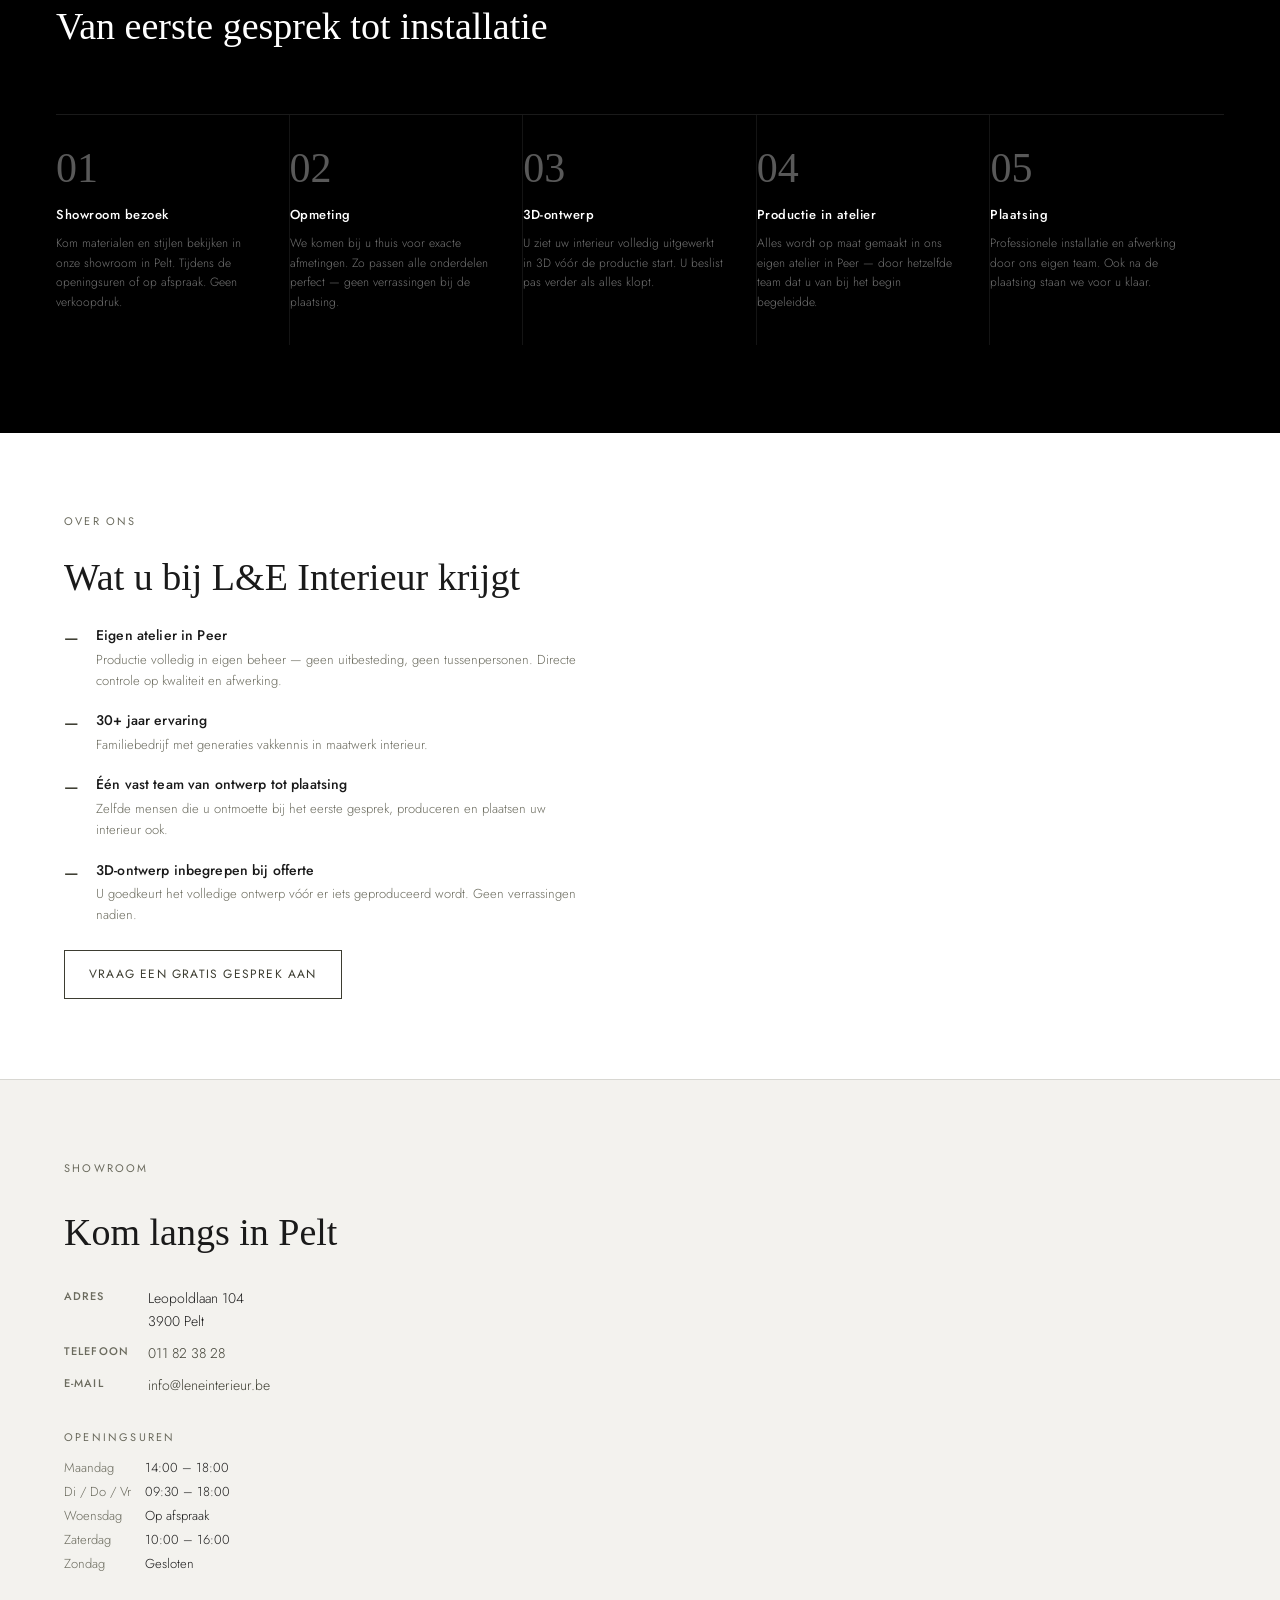
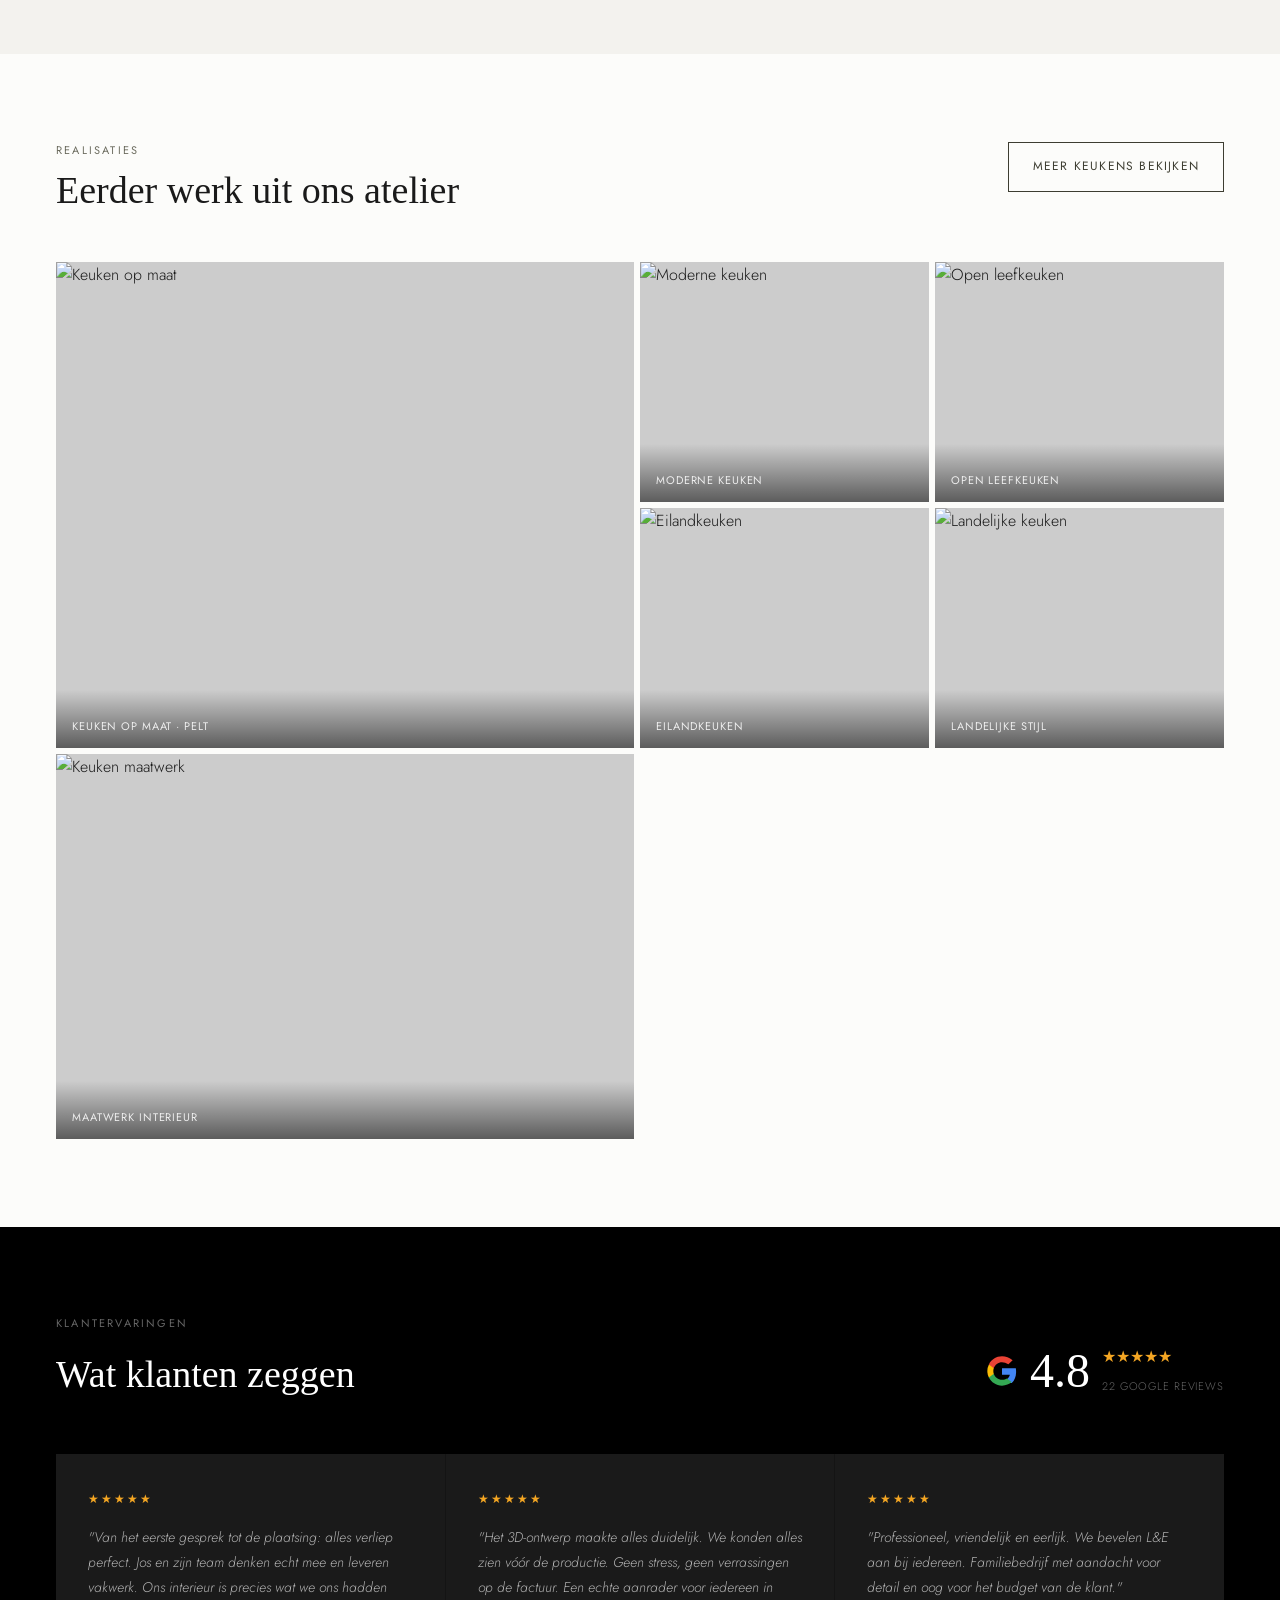
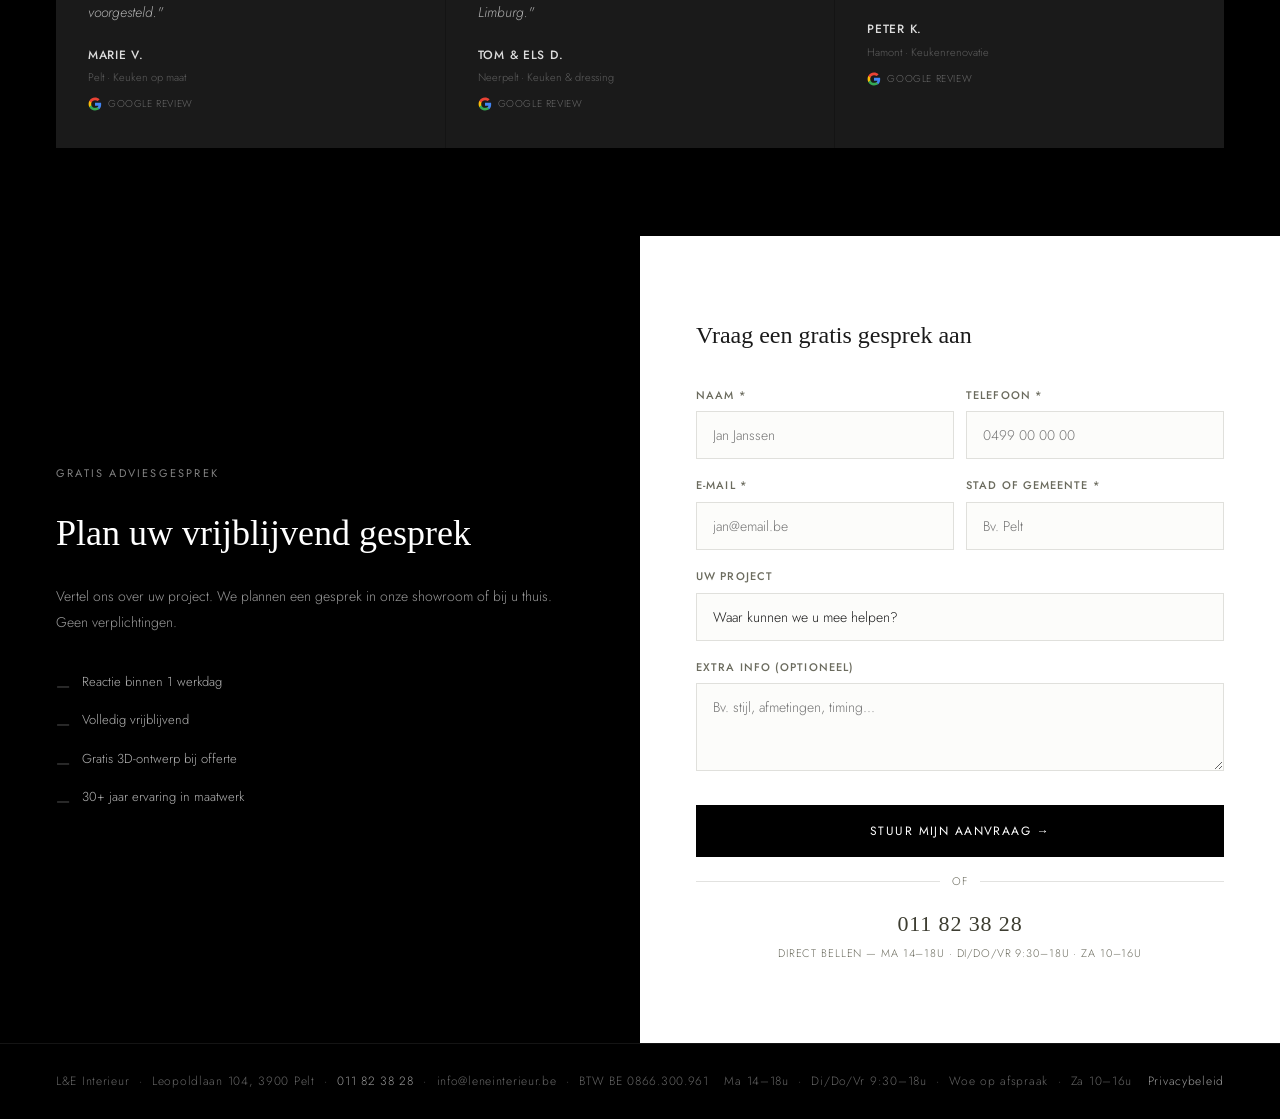
==== commit 74a12dbe: "Performance doorgetrokken naar alle landingspagina's Font (alle drie): @import vervangen door een no" ====
--- a/index.html
+++ b/index.html
@@ -28,12 +28,46 @@
 'https://www.googletagmanager.com/gtm.js?id='+i+dl;f.parentNode.insertBefore(j,f);
 })(window,document,'script','dataLayer','GTM-ND5Z382N');</script>
 <!-- End Google Tag Manager -->
+<!-- Meta Pixel Code -->
+<script>
+!function(f,b,e,v,n,t,s)
+{if(f.fbq)return;n=f.fbq=function(){n.callMethod?
+n.callMethod.apply(n,arguments):n.queue.push(arguments)};
+if(!f._fbq)f._fbq=n;n.push=n;n.loaded=!0;n.version='2.0';
+n.queue=[];t=b.createElement(e);t.async=!0;
+t.src=v;s=b.getElementsByTagName(e)[0];
+s.parentNode.insertBefore(t,s)}(window, document,'script',
+'https://connect.facebook.net/en_US/fbevents.js');
+
+// GDPR: standaard geen toestemming — pixel vuurt pas na akkoord op de cookiebanner
+fbq('consent', 'revoke');
+fbq('init', '886954613675038');
+// Alleen vuren als er al toestemming is (terugkerende bezoeker); anders wacht op de banner
+if (localStorage.getItem('cookie_consent') === 'ja') {
+  fbq('consent', 'grant');
+  fbq('track', 'PageView');
+}
+</script>
+<noscript><img height="1" width="1" style="display:none"
+src="https://www.facebook.com/tr?id=886954613675038&ev=PageView&noscript=1"
+/></noscript>
+<!-- End Meta Pixel Code -->
+
 <meta charset="UTF-8">
 <meta name="viewport" content="width=device-width, initial-scale=1.0">
 <title>L&amp;E Interieur — Keukens, badkamers en maatwerk in Pelt, Limburg</title>
 <meta name="description" content="L&E Interieur maakt keukens, badkamers, dressings en maatwerk interieur. Familiebedrijf in Pelt met eigen atelier in Peer. 30+ jaar vakmanschap. Vraag een gratis gesprek aan.">
+<!-- Performance: font niet render-blocking. Een gewone <link rel=stylesheet> naar
+     Google Fonts blokkeert de weergave en start een ketting (googleapis -> gstatic).
+     media="print" + onload laadt hem asynchroon; display=swap houdt tekst zichtbaar. -->
+<link rel="preconnect" href="https://fonts.googleapis.com">
+<link rel="preconnect" href="https://fonts.gstatic.com" crossorigin>
+<link rel="preconnect" href="https://i0.wp.com" crossorigin>
+<link rel="preload" as="image" href="https://i0.wp.com/leneinterieur.be/wp-content/uploads/2025/02/wmp.jpg?w=1200&quality=70&ssl=1" fetchpriority="high">
+<link rel="preload" as="style" href="https://fonts.googleapis.com/css2?family=Jost:wght@300;400;500&display=swap">
+<link rel="stylesheet" href="https://fonts.googleapis.com/css2?family=Jost:wght@300;400;500&display=swap" media="print" onload="this.media='all';this.onload=null">
+<noscript><link rel="stylesheet" href="https://fonts.googleapis.com/css2?family=Jost:wght@300;400;500&display=swap"></noscript>
 <style>
-@import url('https://fonts.googleapis.com/css2?family=Jost:wght@300;400;500;600&display=swap');
 
 *, *::before, *::after { box-sizing: border-box; margin: 0; padding: 0; }
 
@@ -157,7 +191,7 @@
 .hero-sub { color: rgba(255,255,255,0.55); font-size: 15px; line-height: 1.85; max-width: 420px; font-weight: 300; }
 .hero-cta-row { display: flex; align-items: center; gap: 20px; flex-wrap: wrap; }
 .hero-img {
-  background: url('https://leneinterieur.be/wp-content/uploads/2025/02/wmp.jpg') center/cover no-repeat;
+  background: url('https://i0.wp.com/leneinterieur.be/wp-content/uploads/2025/02/wmp.jpg?w=1200&quality=70&ssl=1') center/cover no-repeat;
   min-height: 500px;
 }
 
@@ -222,7 +256,7 @@
 }
 .about-text h2 { font-family: var(--heading-font); font-size: 38px; font-weight: 400; color: var(--text); line-height: 1.2; }
 .about-img {
-  background: url('https://leneinterieur.be/wp-content/uploads/2025/09/27.jpg') center/cover no-repeat;
+  background: url('https://i0.wp.com/leneinterieur.be/wp-content/uploads/2025/09/27.jpg?w=1000&quality=70&ssl=1') center/cover no-repeat;
 }
 .fact-list { display: flex; flex-direction: column; gap: 18px; }
 .fact-item { display: flex; align-items: flex-start; gap: 16px; }
@@ -652,27 +686,63 @@
   </div>
   <div class="portfolio-grid">
     <div class="p-img span2">
-      <img src="https://leneinterieur.be/wp-content/uploads/2025/09/27.jpg" alt="Keuken op maat" loading="lazy">
+      <img src="https://i0.wp.com/leneinterieur.be/wp-content/uploads/2025/09/27.jpg?w=1200&quality=70&ssl=1"
+           srcset="https://i0.wp.com/leneinterieur.be/wp-content/uploads/2025/09/27.jpg?w=400&quality=70&ssl=1 400w,
+                   https://i0.wp.com/leneinterieur.be/wp-content/uploads/2025/09/27.jpg?w=800&quality=70&ssl=1 800w,
+                   https://i0.wp.com/leneinterieur.be/wp-content/uploads/2025/09/27.jpg?w=1200&quality=70&ssl=1 1200w"
+           sizes="(max-width: 768px) 100vw, 50vw"
+           width="1200" height="800"
+           alt="Keuken op maat" loading="lazy" decoding="async">
       <div class="p-label">Keuken op maat · Pelt</div>
     </div>
     <div class="p-img">
-      <img src="https://leneinterieur.be/wp-content/uploads/2025/08/wmp-2-4.jpg" alt="Moderne keuken" loading="lazy">
+      <img src="https://i0.wp.com/leneinterieur.be/wp-content/uploads/2025/08/wmp-2-4.jpg?w=600&quality=70&ssl=1"
+           srcset="https://i0.wp.com/leneinterieur.be/wp-content/uploads/2025/08/wmp-2-4.jpg?w=400&quality=70&ssl=1 400w,
+                   https://i0.wp.com/leneinterieur.be/wp-content/uploads/2025/08/wmp-2-4.jpg?w=800&quality=70&ssl=1 800w,
+                   https://i0.wp.com/leneinterieur.be/wp-content/uploads/2025/08/wmp-2-4.jpg?w=1200&quality=70&ssl=1 1200w"
+           sizes="(max-width: 768px) 50vw, 25vw"
+           width="600" height="400"
+           alt="Moderne keuken" loading="lazy" decoding="async">
       <div class="p-label">Moderne keuken</div>
     </div>
     <div class="p-img">
-      <img src="https://leneinterieur.be/wp-content/uploads/2025/08/wmp-10-1.jpg" alt="Open leefkeuken" loading="lazy">
+      <img src="https://i0.wp.com/leneinterieur.be/wp-content/uploads/2025/08/wmp-10-1.jpg?w=600&quality=70&ssl=1"
+           srcset="https://i0.wp.com/leneinterieur.be/wp-content/uploads/2025/08/wmp-10-1.jpg?w=400&quality=70&ssl=1 400w,
+                   https://i0.wp.com/leneinterieur.be/wp-content/uploads/2025/08/wmp-10-1.jpg?w=800&quality=70&ssl=1 800w,
+                   https://i0.wp.com/leneinterieur.be/wp-content/uploads/2025/08/wmp-10-1.jpg?w=1200&quality=70&ssl=1 1200w"
+           sizes="(max-width: 768px) 50vw, 25vw"
+           width="600" height="400"
+           alt="Open leefkeuken" loading="lazy" decoding="async">
       <div class="p-label">Open leefkeuken</div>
     </div>
     <div class="p-img">
-      <img src="https://leneinterieur.be/wp-content/uploads/2025/08/wmp-12.jpg" alt="Eilandkeuken" loading="lazy">
+      <img src="https://i0.wp.com/leneinterieur.be/wp-content/uploads/2025/08/wmp-12.jpg?w=600&quality=70&ssl=1"
+           srcset="https://i0.wp.com/leneinterieur.be/wp-content/uploads/2025/08/wmp-12.jpg?w=400&quality=70&ssl=1 400w,
+                   https://i0.wp.com/leneinterieur.be/wp-content/uploads/2025/08/wmp-12.jpg?w=800&quality=70&ssl=1 800w,
+                   https://i0.wp.com/leneinterieur.be/wp-content/uploads/2025/08/wmp-12.jpg?w=1200&quality=70&ssl=1 1200w"
+           sizes="(max-width: 768px) 50vw, 25vw"
+           width="600" height="400"
+           alt="Eilandkeuken" loading="lazy" decoding="async">
       <div class="p-label">Eilandkeuken</div>
     </div>
     <div class="p-img">
-      <img src="https://leneinterieur.be/wp-content/uploads/2025/08/wmp-5-3.jpg" alt="Landelijke keuken" loading="lazy">
+      <img src="https://i0.wp.com/leneinterieur.be/wp-content/uploads/2025/08/wmp-5-3.jpg?w=600&quality=70&ssl=1"
+           srcset="https://i0.wp.com/leneinterieur.be/wp-content/uploads/2025/08/wmp-5-3.jpg?w=400&quality=70&ssl=1 400w,
+                   https://i0.wp.com/leneinterieur.be/wp-content/uploads/2025/08/wmp-5-3.jpg?w=800&quality=70&ssl=1 800w,
+                   https://i0.wp.com/leneinterieur.be/wp-content/uploads/2025/08/wmp-5-3.jpg?w=1200&quality=70&ssl=1 1200w"
+           sizes="(max-width: 768px) 50vw, 25vw"
+           width="600" height="400"
+           alt="Landelijke keuken" loading="lazy" decoding="async">
       <div class="p-label">Landelijke stijl</div>
     </div>
     <div class="p-img">
-      <img src="https://leneinterieur.be/wp-content/uploads/2025/08/wmp-11-1.jpg" alt="Keuken maatwerk" loading="lazy">
+      <img src="https://i0.wp.com/leneinterieur.be/wp-content/uploads/2025/08/wmp-11-1.jpg?w=600&quality=70&ssl=1"
+           srcset="https://i0.wp.com/leneinterieur.be/wp-content/uploads/2025/08/wmp-11-1.jpg?w=400&quality=70&ssl=1 400w,
+                   https://i0.wp.com/leneinterieur.be/wp-content/uploads/2025/08/wmp-11-1.jpg?w=800&quality=70&ssl=1 800w,
+                   https://i0.wp.com/leneinterieur.be/wp-content/uploads/2025/08/wmp-11-1.jpg?w=1200&quality=70&ssl=1 1200w"
+           sizes="(max-width: 768px) 50vw, 25vw"
+           width="600" height="400"
+           alt="Keuken maatwerk" loading="lazy" decoding="async">
       <div class="p-label">Maatwerk interieur</div>
     </div>
   </div>
@@ -806,6 +876,13 @@
 <script>
   const APPS_SCRIPT_URL = 'https://script.google.com/macros/s/AKfycbw4jNlqf8xBN88VLGgYFsdu89r_nTfMp45m-8i6KSfkvDkWiy8U4VkSqWeLiAHs5hog_A/exec';
 
+  // Leest een cookie (voor Meta's _fbp/_fbc — verbetert de server-side matching)
+  function getCookie(name) {
+    var m = document.cookie.match('(^|;)\\s*' + name + '\\s*=\\s*([^;]+)');
+    return m ? m.pop() : '';
+  }
+
+  // Cookie banner
   function cookieKeuze(geaccepteerd) {
     localStorage.setItem('cookie_consent', geaccepteerd ? 'ja' : 'nee');
     document.getElementById('cookie-banner').style.display = 'none';
@@ -816,6 +893,15 @@
       ad_storage: state, ad_user_data: state,
       ad_personalization: state, analytics_storage: state
     });
+    // Meta Pixel: toestemming meeschakelen en PageView vuren zodra de bezoeker accepteert
+    if (typeof fbq === 'function') {
+      if (geaccepteerd) {
+        fbq('consent', 'grant');
+        fbq('track', 'PageView');
+      } else {
+        fbq('consent', 'revoke');
+      }
+    }
   }
   if (!localStorage.getItem('cookie_consent')) {
     document.getElementById('cookie-banner').style.display = 'block';
@@ -823,6 +909,36 @@
     document.body.style.overflow = 'hidden';
   }
 
+  // --- Waar komt deze bezoeker vandaan? ---------------------------------------
+  // Leest de klik-parameters uit de URL op het moment van verzenden. Bewust geen
+  // cookies en geen storage: dit is een first-party actie die de bezoeker zelf
+  // start, dus hier is geen cookie-toestemming voor nodig — de bron komt dus ook
+  // binnen bij mensen die de banner weigeren.
+  // Google zet `gclid` zelf via auto-tagging. Voor Meta moeten er UTM's op de
+  // advertentie-URL staan, anders blijft de bron 'Direct / onbekend'.
+  function haalBron() {
+    var p      = new URLSearchParams(window.location.search);
+    var gclid  = p.get('gclid') || p.get('gbraid') || p.get('wbraid') || '';
+    var fbclid = p.get('fbclid') || '';
+    var src    = (p.get('utm_source') || '').toLowerCase();
+
+    var bron = 'Direct / onbekend';
+    if (gclid || src === 'google') {
+      bron = 'Google Ads';
+    } else if (fbclid || ['meta', 'facebook', 'instagram', 'fb', 'ig'].indexOf(src) !== -1) {
+      bron = 'Meta';
+    } else if (src) {
+      bron = src;
+    }
+
+    return {
+      bron:     bron,
+      campagne: [p.get('utm_campaign'), p.get('utm_content')].filter(Boolean).join(' / '),
+      click_id: gclid || fbclid,
+      landing:  window.location.href
+    };
+  }
+
   document.getElementById('homepage-form').addEventListener('submit', async function(e) {
     e.preventDefault();
     const btn = document.getElementById('homepage-submit');
@@ -831,6 +947,24 @@
 
     const data = Object.fromEntries(new FormData(this).entries());
     data.pagina = 'Homepage';
+
+    var _bron = haalBron();
+    data.bron     = _bron.bron;
+    data.campagne = _bron.campagne;
+    data.click_id = _bron.click_id;
+    data.landing  = _bron.landing;
+
+    // Alleen MET cookie-toestemming sturen we marketing-data naar Meta (browser-pixel én server-side CAPI).
+    // Zonder toestemming blijft event_id leeg, waardoor de server-side CAPI in Code.gs wordt overgeslagen — GDPR-conform.
+    var marketingConsent = localStorage.getItem('cookie_consent') === 'ja';
+    var leadEventId = null;
+    if (marketingConsent) {
+      leadEventId = 'lead.' + Date.now() + '.' + Math.random().toString(36).slice(2);
+      data.event_id = leadEventId;
+      data.event_source_url = window.location.href;
+      data.fbp = getCookie('_fbp');
+      data.fbc = getCookie('_fbc');
+    }
 
     try {
       await fetch(APPS_SCRIPT_URL + '?' + new URLSearchParams(data).toString(), {
@@ -841,13 +975,39 @@
       document.getElementById('afspraak').scrollIntoView({ behavior: 'smooth' });
       this.reset();
       window.dataLayer = window.dataLayer || [];
-      window.dataLayer.push({ event: 'homepage_submission' });
+      window.dataLayer.push({ event: 'homepage_submission', lead_event_id: leadEventId });
+
+      // Meta Pixel — Lead conversie met advanced matching (pixel hasht de gegevens lokaal). Alleen met toestemming.
+      if (marketingConsent && typeof fbq === 'function') {
+        var _naam = (data.naam || '').trim();
+        fbq('init', '886954613675038', {
+          em: (data.email || '').trim().toLowerCase(),
+          ph: (data.telefoon || '').replace(/[^0-9]/g, ''),
+          fn: _naam.split(' ')[0] || '',
+          ln: _naam.split(' ').slice(1).join(' ')
+        });
+        fbq('track', 'Lead',
+          { content_name: 'Homepage', content_category: 'Homepage' },
+          { eventID: leadEventId });
+      }
     } catch (err) {
       btn.textContent = 'Stuur mijn aanvraag →';
       btn.disabled = false;
       alert('Er ging iets mis. Probeer opnieuw of bel ons op 011 82 38 28.');
     }
   });
+
+  // ── Telefoon-kliks (alle tel:-links) meten als Meta 'Contact'-event ──
+  document.addEventListener('click', function (e) {
+    var link = e.target.closest ? e.target.closest('a[href^="tel:"]') : null;
+    if (!link) return;
+    var contactId = 'contact.' + Date.now() + '.' + Math.random().toString(36).slice(2);
+    window.dataLayer = window.dataLayer || [];
+    window.dataLayer.push({ event: 'phone_click', phone_event_id: contactId });
+    if (typeof fbq === 'function') {
+      fbq('track', 'Contact', { content_name: 'Telefoon-klik homepage' }, { eventID: contactId });
+    }
+  }, true);
 </script>
 </body>
 </html>
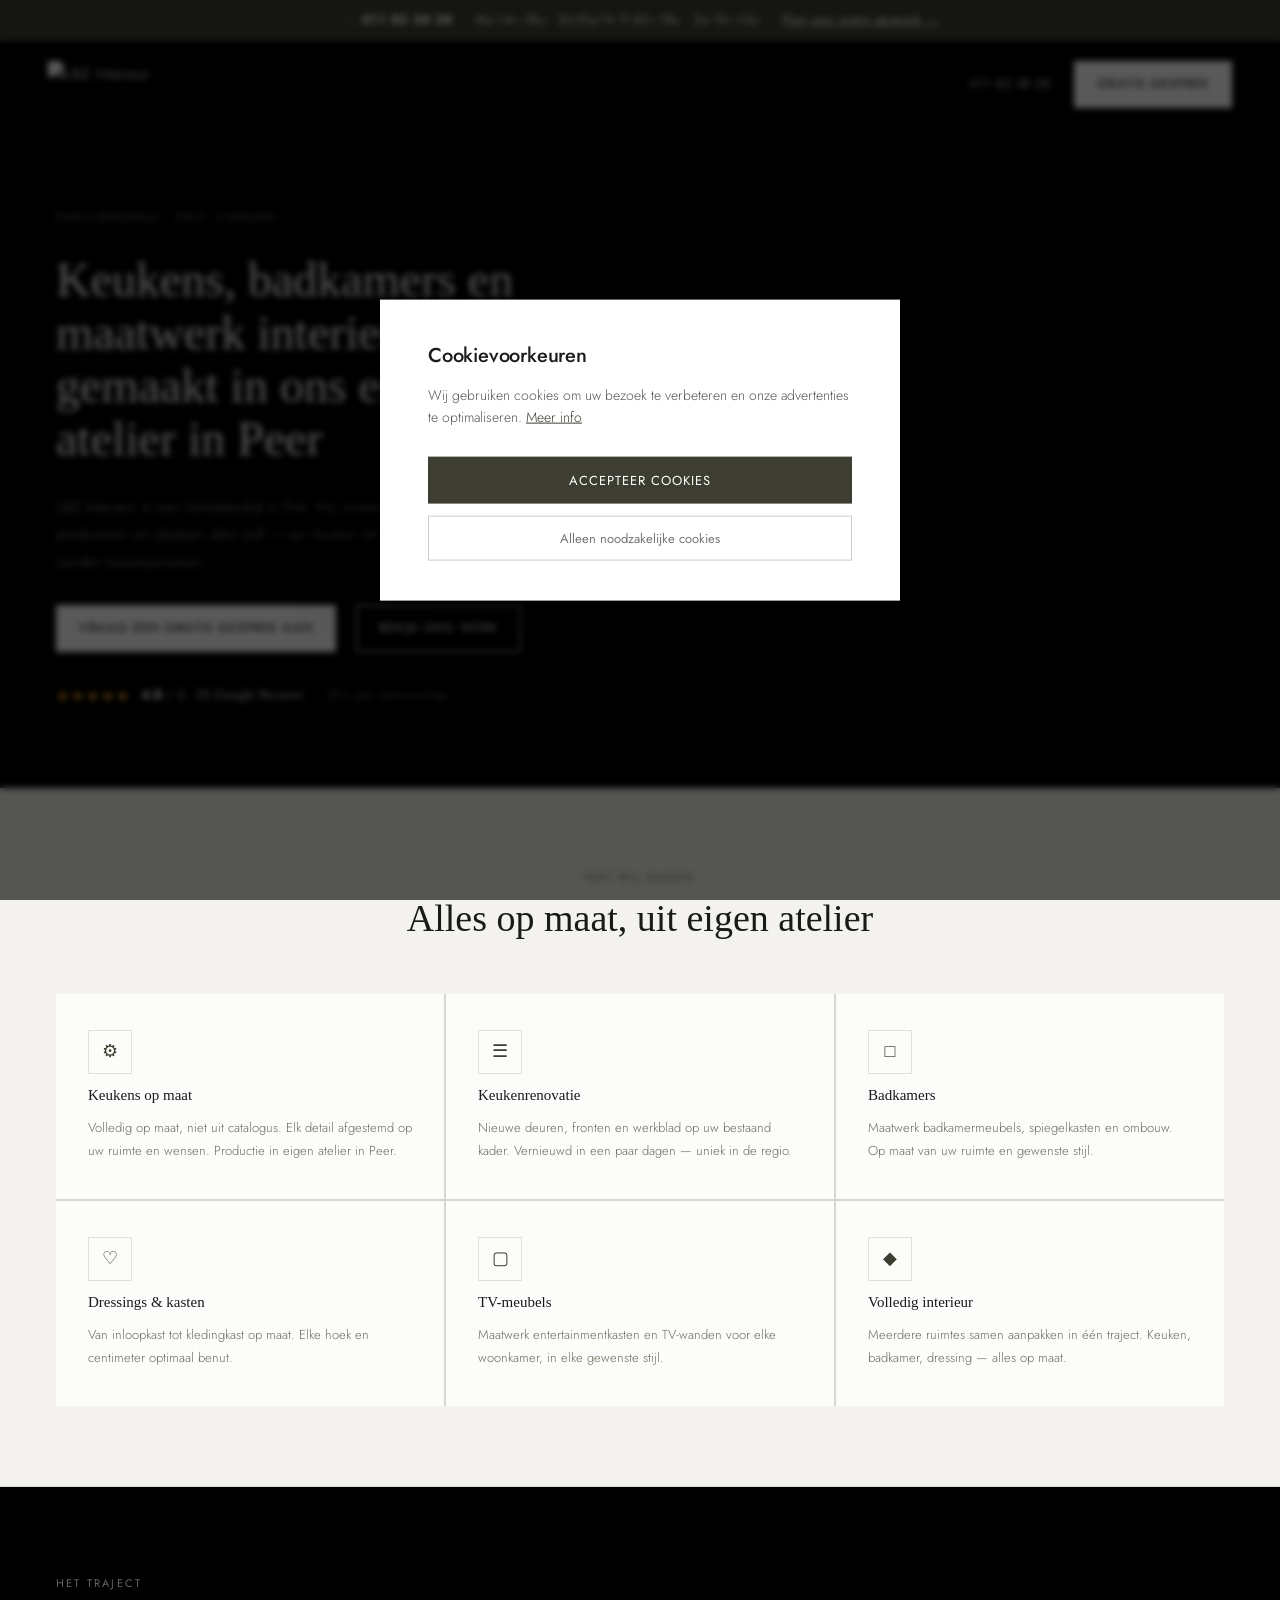
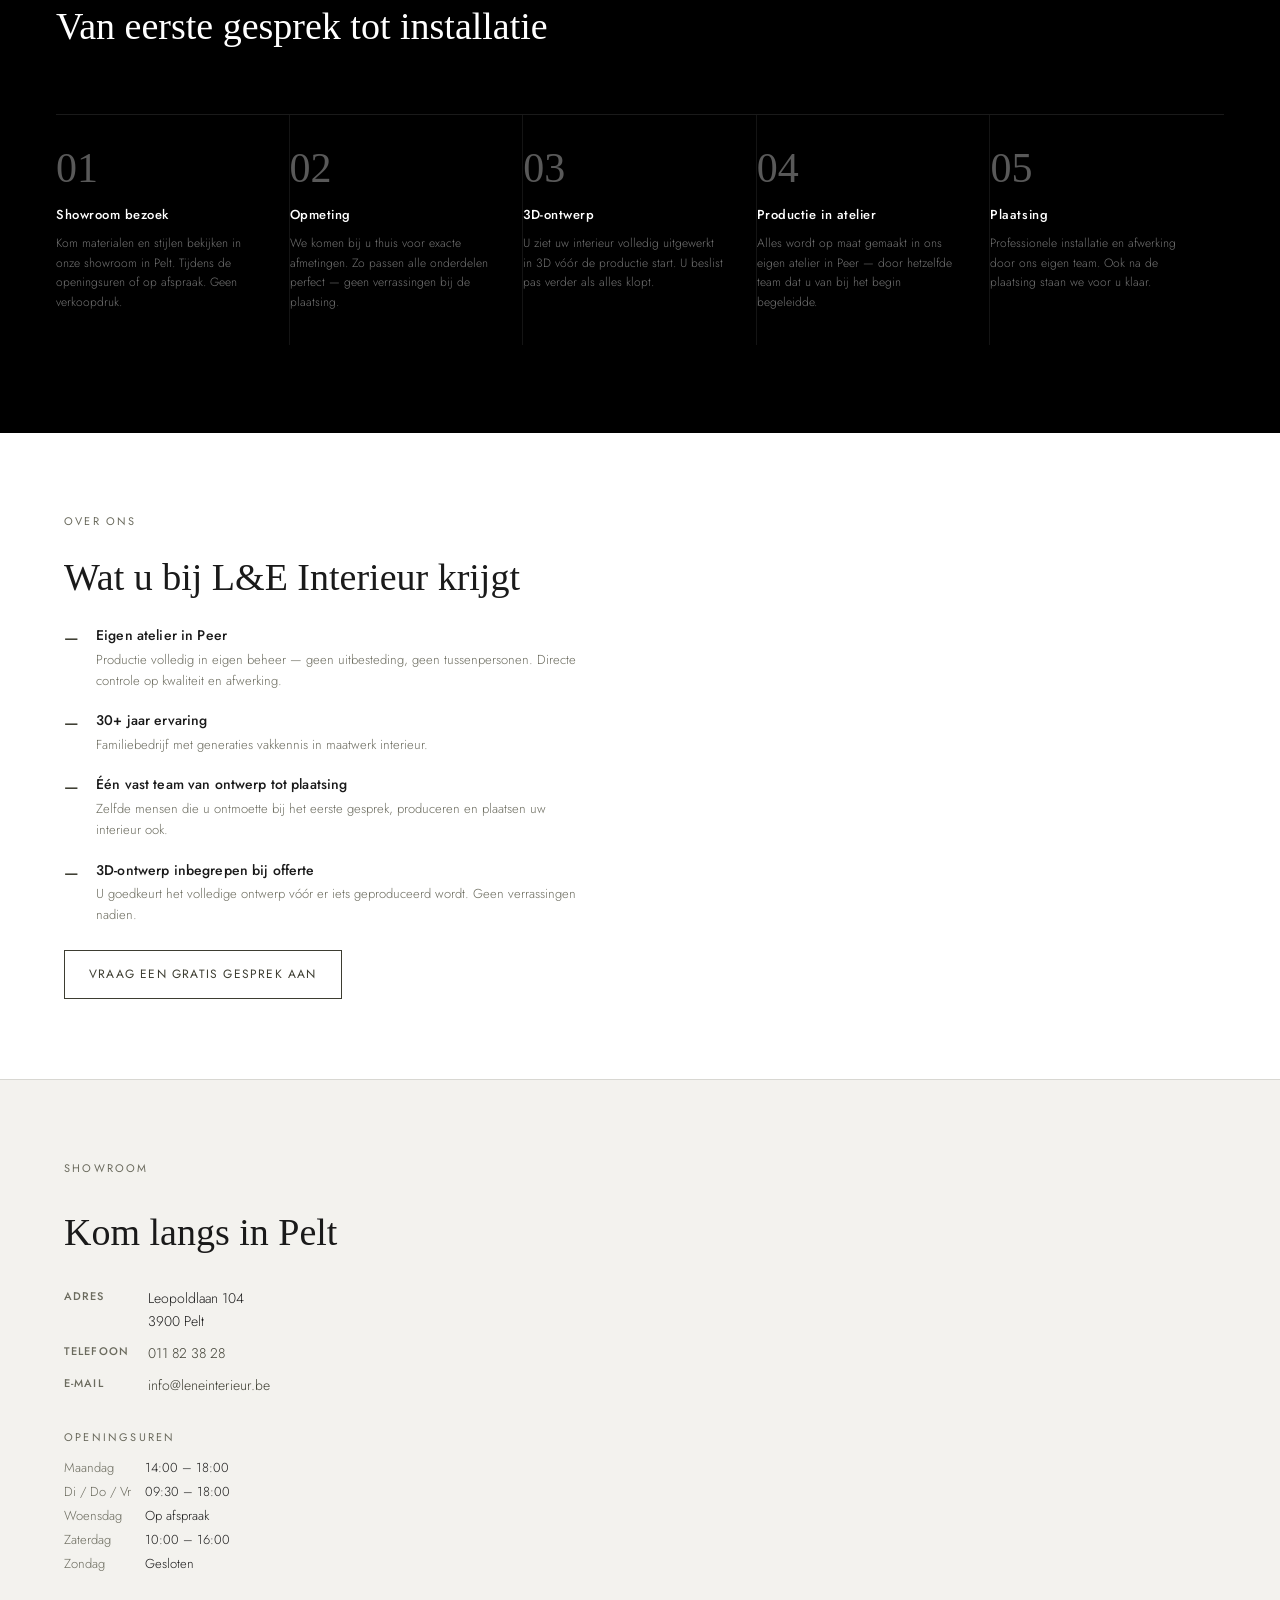
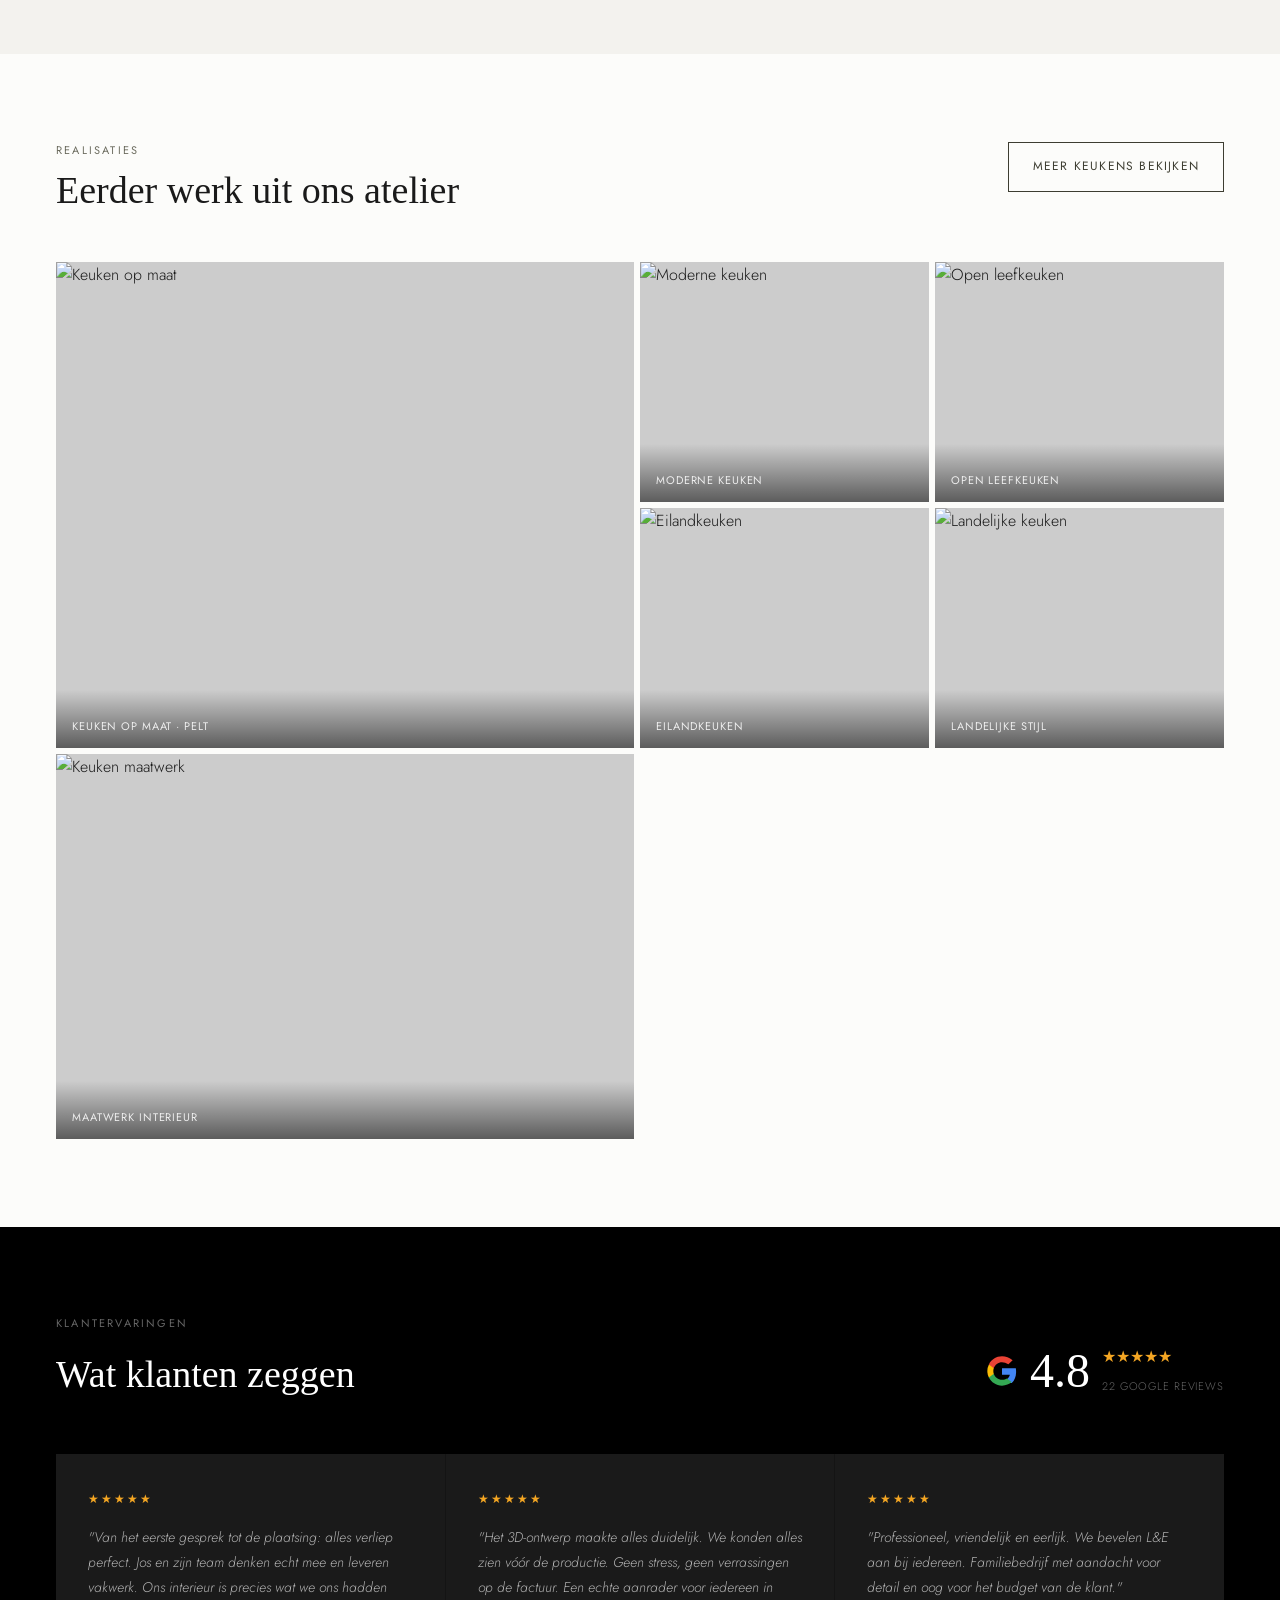
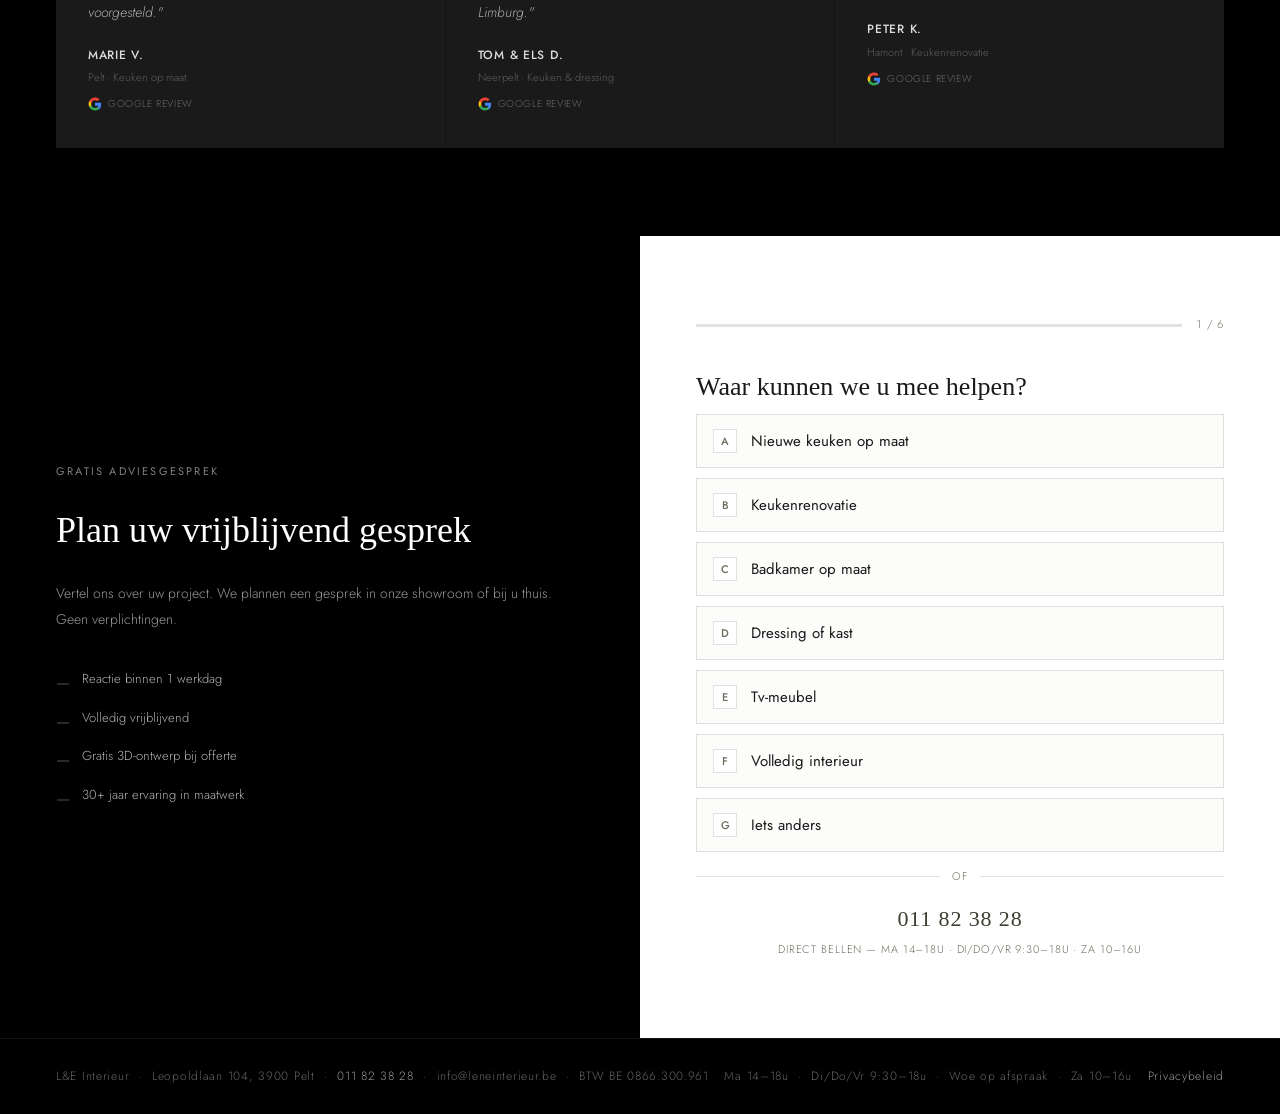
==== commit 819871b6: "Stappenformulier op keukens, keuken-renovatie en homepage; ongebruikte bedankt-banner weg Zelfde GTM" ====
--- a/index.html
+++ b/index.html
@@ -464,6 +464,37 @@
 
   .footer-bar { flex-direction: column; gap: 6px; text-align: center; padding: 22px 20px; }
 }
+
+/* ── STICKY MOBIELE CTA-BALK ── */
+.sticky-cta {
+  display: none; /* standaard verborgen; alleen tonen op mobiel/tablet */
+  position: fixed; left: 0; right: 0; bottom: 0;
+  z-index: 150; /* onder de cookiebanner-overlay (9998) */
+  background: rgba(20,20,16,0.97);
+  -webkit-backdrop-filter: blur(6px);
+  backdrop-filter: blur(6px);
+  border-top: 1px solid rgba(255,255,255,0.14);
+  padding: 12px 16px calc(12px + env(safe-area-inset-bottom));
+  box-shadow: 0 -8px 28px rgba(0,0,0,0.35);
+  transform: translateY(140%);
+  transition: transform 0.35s ease;
+}
+.sticky-cta.visible { transform: translateY(0); }
+.sticky-cta-btn {
+  display: flex; align-items: center; justify-content: center;
+  width: 100%; min-height: 54px;
+  background: var(--white); color: var(--text);
+  font-family: var(--body-font); font-size: 15px; font-weight: 600;
+  letter-spacing: 0.05em; text-transform: uppercase; text-decoration: none;
+  border: 1px solid var(--white);
+  transition: background 0.2s, color 0.2s;
+}
+.sticky-cta-btn:active { background: var(--primary); border-color: var(--primary); color: var(--white); }
+.sticky-cta-note { text-align: center; font-size: 12px; color: rgba(255,255,255,0.75); margin-top: 8px; letter-spacing: 0.04em; }
+.sticky-cta-note strong { color: #c2c2a3; font-weight: 600; }
+@media (max-width: 1024px) {
+  .sticky-cta { display: block; }
+}
 </style>
 </head>
 <body>
@@ -472,10 +503,11 @@
 height="0" width="0" style="display:none;visibility:hidden"></iframe></noscript>
 <!-- End Google Tag Manager (noscript) -->
 
-<!-- BEDANKT-BANNER -->
-<div id="bedankt-banner" style="display:none;position:fixed;top:0;left:0;width:100%;background:#2d6a4f;color:#fff;text-align:center;padding:16px 24px;font-size:15px;z-index:9999;box-shadow:0 2px 8px rgba(0,0,0,0.2);">
-  ✓ &nbsp;Bedankt! We nemen binnen 1 werkdag contact met u op.
-  <button onclick="document.getElementById('bedankt-banner').style.display='none'" style="margin-left:16px;background:none;border:1px solid rgba(255,255,255,0.5);color:#fff;padding:4px 12px;cursor:pointer;font-size:13px;">✕</button>
+
+<!-- STICKY MOBIELE CTA -->
+<div class="sticky-cta" id="sticky-cta">
+  <a href="#afspraak" class="sticky-cta-btn" id="sticky-cta-btn">Vraag een gratis gesprek aan →</a>
+  <div class="sticky-cta-note"><strong>Volledig vrijblijvend</strong></div>
 </div>
 
 <!-- NOTIFICATIEBALK -->
@@ -801,47 +833,11 @@
     </div>
   </div>
   <div class="form-right">
-    <h3>Vraag een gratis gesprek aan</h3>
-    <form id="homepage-form">
-      <div class="form-row">
-        <div class="form-group">
-          <label>Naam *</label>
-          <input type="text" name="naam" placeholder="Jan Janssen" required>
-        </div>
-        <div class="form-group">
-          <label>Telefoon *</label>
-          <input type="tel" name="telefoon" placeholder="0499 00 00 00" required>
-        </div>
-      </div>
-      <div class="form-row">
-        <div class="form-group">
-          <label>E-mail *</label>
-          <input type="email" name="email" placeholder="jan@email.be" required>
-        </div>
-        <div class="form-group">
-          <label>Stad of gemeente *</label>
-          <input type="text" name="stad" placeholder="Bv. Pelt" required>
-        </div>
-      </div>
-      <div class="form-group">
-        <label>Uw project</label>
-        <select name="type">
-          <option value="">Waar kunnen we u mee helpen?</option>
-          <option>Nieuwe keuken op maat</option>
-          <option>Keukenrenovatie</option>
-          <option>Badkamer op maat</option>
-          <option>Dressing of kast</option>
-          <option>TV-meubel</option>
-          <option>Volledig interieur</option>
-          <option>Andere</option>
-        </select>
-      </div>
-      <div class="form-group">
-        <label>Extra info (optioneel)</label>
-        <textarea name="bericht" rows="3" placeholder="Bv. stijl, afmetingen, timing..."></textarea>
-      </div>
-      <button type="submit" class="form-submit" id="homepage-submit">Stuur mijn aanvraag →</button>
-    </form>
+    <!-- STAPPENFORMULIER: één vraag per scherm. Logica in stappenformulier.js, stijl in stappenformulier.css -->
+    <link rel="stylesheet" href="stappenformulier.css">
+    <div class="sf" id="stappenformulier">
+      <noscript><p>Ons formulier heeft JavaScript nodig. Bel ons gerust op <a href="tel:+3211823828">011 82 38 28</a>.</p></noscript>
+    </div>
     <div class="form-divider"><span>of</span></div>
     <div class="phone-cta">
       <a href="tel:+3211823828">011 82 38 28</a>
@@ -939,63 +935,40 @@
     };
   }
 
-  document.getElementById('homepage-form').addEventListener('submit', async function(e) {
-    e.preventDefault();
-    const btn = document.getElementById('homepage-submit');
-    btn.textContent = 'Bezig met verzenden…';
-    btn.disabled = true;
-
-    const data = Object.fromEntries(new FormData(this).entries());
-    data.pagina = 'Homepage';
-
-    var _bron = haalBron();
-    data.bron     = _bron.bron;
-    data.campagne = _bron.campagne;
-    data.click_id = _bron.click_id;
-    data.landing  = _bron.landing;
-
-    // Alleen MET cookie-toestemming sturen we marketing-data naar Meta (browser-pixel én server-side CAPI).
-    // Zonder toestemming blijft event_id leeg, waardoor de server-side CAPI in Code.gs wordt overgeslagen — GDPR-conform.
-    var marketingConsent = localStorage.getItem('cookie_consent') === 'ja';
-    var leadEventId = null;
-    if (marketingConsent) {
-      leadEventId = 'lead.' + Date.now() + '.' + Math.random().toString(36).slice(2);
-      data.event_id = leadEventId;
-      data.event_source_url = window.location.href;
-      data.fbp = getCookie('_fbp');
-      data.fbc = getCookie('_fbc');
+  // ── Sticky mobiele CTA: tonen na de hero, verbergen zodra het formulier in beeld komt ──
+  (function () {
+    var bar  = document.getElementById('sticky-cta');
+    var hero = document.querySelector('.hero');
+    var form = document.getElementById('afspraak');
+    if (!bar || !hero || !form) return;
+
+    var pastHero = false, formVisible = false;
+    function update() { bar.classList.toggle('visible', pastHero && !formVisible); }
+
+    if ('IntersectionObserver' in window) {
+      new IntersectionObserver(function (entries) {
+        pastHero = !entries[0].isIntersecting;
+        update();
+      }, { rootMargin: '-120px 0px 0px 0px' }).observe(hero);
+
+      new IntersectionObserver(function (entries) {
+        formVisible = entries[0].isIntersecting;
+        update();
+      }, { threshold: 0.15 }).observe(form);
+    } else {
+      // Fallback: altijd tonen na wat scrollen
+      window.addEventListener('scroll', function () {
+        pastHero = window.scrollY > 500; update();
+      }, { passive: true });
     }
 
-    try {
-      await fetch(APPS_SCRIPT_URL + '?' + new URLSearchParams(data).toString(), {
-        method: 'GET',
-        mode: 'no-cors'
-      });
-      document.getElementById('bedankt-banner').style.display = 'block';
-      document.getElementById('afspraak').scrollIntoView({ behavior: 'smooth' });
-      this.reset();
+    document.getElementById('sticky-cta-btn').addEventListener('click', function (e) {
+      e.preventDefault();
       window.dataLayer = window.dataLayer || [];
-      window.dataLayer.push({ event: 'homepage_submission', lead_event_id: leadEventId });
-
-      // Meta Pixel — Lead conversie met advanced matching (pixel hasht de gegevens lokaal). Alleen met toestemming.
-      if (marketingConsent && typeof fbq === 'function') {
-        var _naam = (data.naam || '').trim();
-        fbq('init', '886954613675038', {
-          em: (data.email || '').trim().toLowerCase(),
-          ph: (data.telefoon || '').replace(/[^0-9]/g, ''),
-          fn: _naam.split(' ')[0] || '',
-          ln: _naam.split(' ').slice(1).join(' ')
-        });
-        fbq('track', 'Lead',
-          { content_name: 'Homepage', content_category: 'Homepage' },
-          { eventID: leadEventId });
-      }
-    } catch (err) {
-      btn.textContent = 'Stuur mijn aanvraag →';
-      btn.disabled = false;
-      alert('Er ging iets mis. Probeer opnieuw of bel ons op 011 82 38 28.');
-    }
-  });
+      window.dataLayer.push({ event: 'sticky_cta_click' });
+      form.scrollIntoView({ behavior: 'smooth' });
+    });
+  })();
 
   // ── Telefoon-kliks (alle tel:-links) meten als Meta 'Contact'-event ──
   document.addEventListener('click', function (e) {
@@ -1009,5 +982,29 @@
     }
   }, true);
 </script>
+<script>
+  // Configuratie van het stappenformulier voor deze pagina
+  window.LE_STAPPENFORMULIER = {
+    endpoint: APPS_SCRIPT_URL,
+    pagina:   'Homepage',
+    bedanktUrl: '/bedankt',
+    gtmEvent: 'homepage_submission',
+    capi:     { content_name: 'Homepage', content_category: 'Homepage' },
+    typeVraag: {
+      vraag: 'Waar kunnen we u mee helpen?',
+      opties: [
+        { label: 'Nieuwe keuken op maat' },
+        { label: 'Keukenrenovatie' },
+        { label: 'Badkamer op maat' },
+        { label: 'Dressing of kast' },
+        { label: 'Tv-meubel', waarde: 'TV-meubel' },
+        { label: 'Volledig interieur' },
+        { label: 'Iets anders', vrij: true, placeholder: 'Omschrijf kort wat u zoekt' }
+      ]
+    },
+    berichtPlaceholder: 'Bv. stijl, afmetingen, wensen...'
+  };
+</script>
+<script src="stappenformulier.js" defer></script>
 </body>
 </html>
--- a/stappenformulier.css
+++ b/stappenformulier.css
@@ -0,0 +1,111 @@
+/* ══════════════════════════════════════════════════════════════
+   STAPPENFORMULIER — één vraag per scherm (2026-10, branch funnel-v2)
+   Gedeeld door alle landingspagina's. Gebruikt de CSS-variabelen
+   van de pagina (--primary, --heading-font, --body-font, ...).
+   ══════════════════════════════════════════════════════════════ */
+
+.sf { position: relative; min-height: 440px; display: flex; flex-direction: column; }
+
+/* Voortgang */
+.sf-progress { display: flex; align-items: center; gap: 14px; margin-bottom: 36px; }
+.sf-bar { flex: 1; height: 3px; background: var(--border-light); overflow: hidden; }
+.sf-bar-fill { height: 100%; width: 0; background: var(--primary); transition: width 0.4s ease; }
+.sf-count { font-size: 11px; color: var(--text-muted); letter-spacing: 0.1em; font-variant-numeric: tabular-nums; }
+
+/* Eén stap */
+.sf-step { border: 0; animation: sf-in 0.35s ease both; }
+.sf-step.sf-back { animation-name: sf-in-back; }
+@keyframes sf-in      { from { opacity: 0; transform: translateY(18px); }  to { opacity: 1; transform: none; } }
+@keyframes sf-in-back { from { opacity: 0; transform: translateY(-18px); } to { opacity: 1; transform: none; } }
+@media (prefers-reduced-motion: reduce) { .sf-step, .sf-bar-fill { animation: none; transition: none; } }
+
+.sf .sf-q {
+  font-family: var(--heading-font); font-size: 26px; font-weight: 400;
+  color: var(--text); line-height: 1.3; margin-bottom: 10px; padding: 0;
+}
+.sf .sf-q:focus { outline: none; }
+.sf-hint { font-size: 14px; color: var(--text-muted); line-height: 1.7; font-weight: 300; margin-bottom: 26px; }
+
+/* Keuzetegels */
+.sf-options { display: flex; flex-direction: column; gap: 10px; }
+.sf-option {
+  display: flex; align-items: center; gap: 14px; width: 100%;
+  padding: 14px 16px; text-align: left; cursor: pointer;
+  background: var(--off-white); border: 1px solid var(--border-light);
+  font-family: var(--body-font); font-size: 15px; font-weight: 400; color: var(--text);
+  transition: border-color 0.15s, background 0.15s;
+}
+.sf-option:hover { border-color: var(--primary); background: var(--white); }
+.sf-option:focus-visible { outline: 2px solid var(--primary); outline-offset: 2px; }
+.sf-key {
+  flex-shrink: 0; width: 24px; height: 24px; display: inline-flex; align-items: center; justify-content: center;
+  border: 1px solid var(--border-light); font-size: 11px; font-weight: 500; color: var(--text-muted);
+  background: var(--white);
+}
+.sf-option.is-selected { border-color: var(--primary); background: var(--primary); color: var(--white); }
+.sf-option.is-selected .sf-key { border-color: rgba(255,255,255,0.5); color: var(--white); background: transparent; }
+
+/* Tekstvelden */
+.sf-field { margin-bottom: 16px; }
+.sf-field label {
+  display: block; font-size: 11px; font-weight: 500; color: var(--text-muted);
+  margin-bottom: 7px; text-transform: uppercase; letter-spacing: 0.1em;
+}
+.sf-field input, .sf-field textarea {
+  width: 100%; padding: 14px 16px;
+  border: 1px solid var(--border-light); background: var(--off-white);
+  font-family: var(--body-font); font-size: 16px; font-weight: 300; color: var(--text);
+  outline: none; transition: border-color 0.2s; appearance: none; border-radius: 0;
+}
+.sf-field input:focus, .sf-field textarea:focus { border-color: var(--primary); background: var(--white); }
+.sf-field.has-error input { border-color: #a4332b; }
+.sf-error { font-size: 13px; color: #a4332b; margin-top: 6px; min-height: 0; }
+
+/* Navigatie */
+.sf-nav { display: flex; align-items: center; gap: 16px; margin-top: 24px; }
+.sf-next {
+  background: var(--black); color: var(--white); border: 1px solid var(--black);
+  padding: 15px 28px; cursor: pointer;
+  font-family: var(--body-font); font-size: 12px; font-weight: 400;
+  letter-spacing: 0.12em; text-transform: uppercase; transition: background 0.2s;
+}
+.sf-next:hover { background: var(--primary); border-color: var(--primary); }
+.sf-next[disabled] { opacity: 0.5; cursor: default; }
+.sf-enter { font-size: 12px; color: var(--text-muted); }
+.sf-enter kbd { font-family: var(--body-font); font-weight: 500; }
+.sf-backbtn {
+  margin-top: auto; padding-top: 28px; align-self: flex-start;
+  background: none; border: 0; cursor: pointer;
+  font-family: var(--body-font); font-size: 12px; color: var(--text-muted);
+  letter-spacing: 0.08em; text-transform: uppercase;
+}
+.sf-backbtn:hover { color: var(--text); }
+
+.sf-privacy { font-size: 12px; color: var(--text-muted); line-height: 1.6; margin-top: 14px; font-weight: 300; }
+.sf-privacy a { color: var(--text-muted); }
+
+/* Eindscherm */
+.sf .sf-done .sf-q { font-size: 28px; }
+.sf-done p { font-size: 15px; color: var(--text); line-height: 1.8; font-weight: 300; margin-bottom: 14px; }
+.sf-done a { color: var(--primary); }
+
+/* Testmodus-label (alleen lokaal of met ?test) */
+.sf-testbadge {
+  position: absolute; top: -44px; right: 0;
+  background: #f4d35e; color: #1a1a1a; font-size: 11px; font-weight: 500;
+  padding: 4px 10px; letter-spacing: 0.06em; text-transform: uppercase;
+}
+
+@media (max-width: 768px) {
+  .sf { min-height: 400px; }
+  .sf .sf-q { font-size: 23px; }
+  .sf-option { padding: 15px 14px; font-size: 16px; }
+  .sf-enter { display: none; }
+  .sf-next { width: 100%; padding: 17px; font-size: 13px; }
+  .sf-testbadge { top: -34px; }
+}
+
+/* Vrije optie ("Iets anders"): tekstveld onder de tegels */
+.sf-other { margin-top: 18px; animation: sf-in 0.25s ease both; }
+.sf-other[hidden] { display: none; }
+.sf-other .sf-nav { margin-top: 4px; }
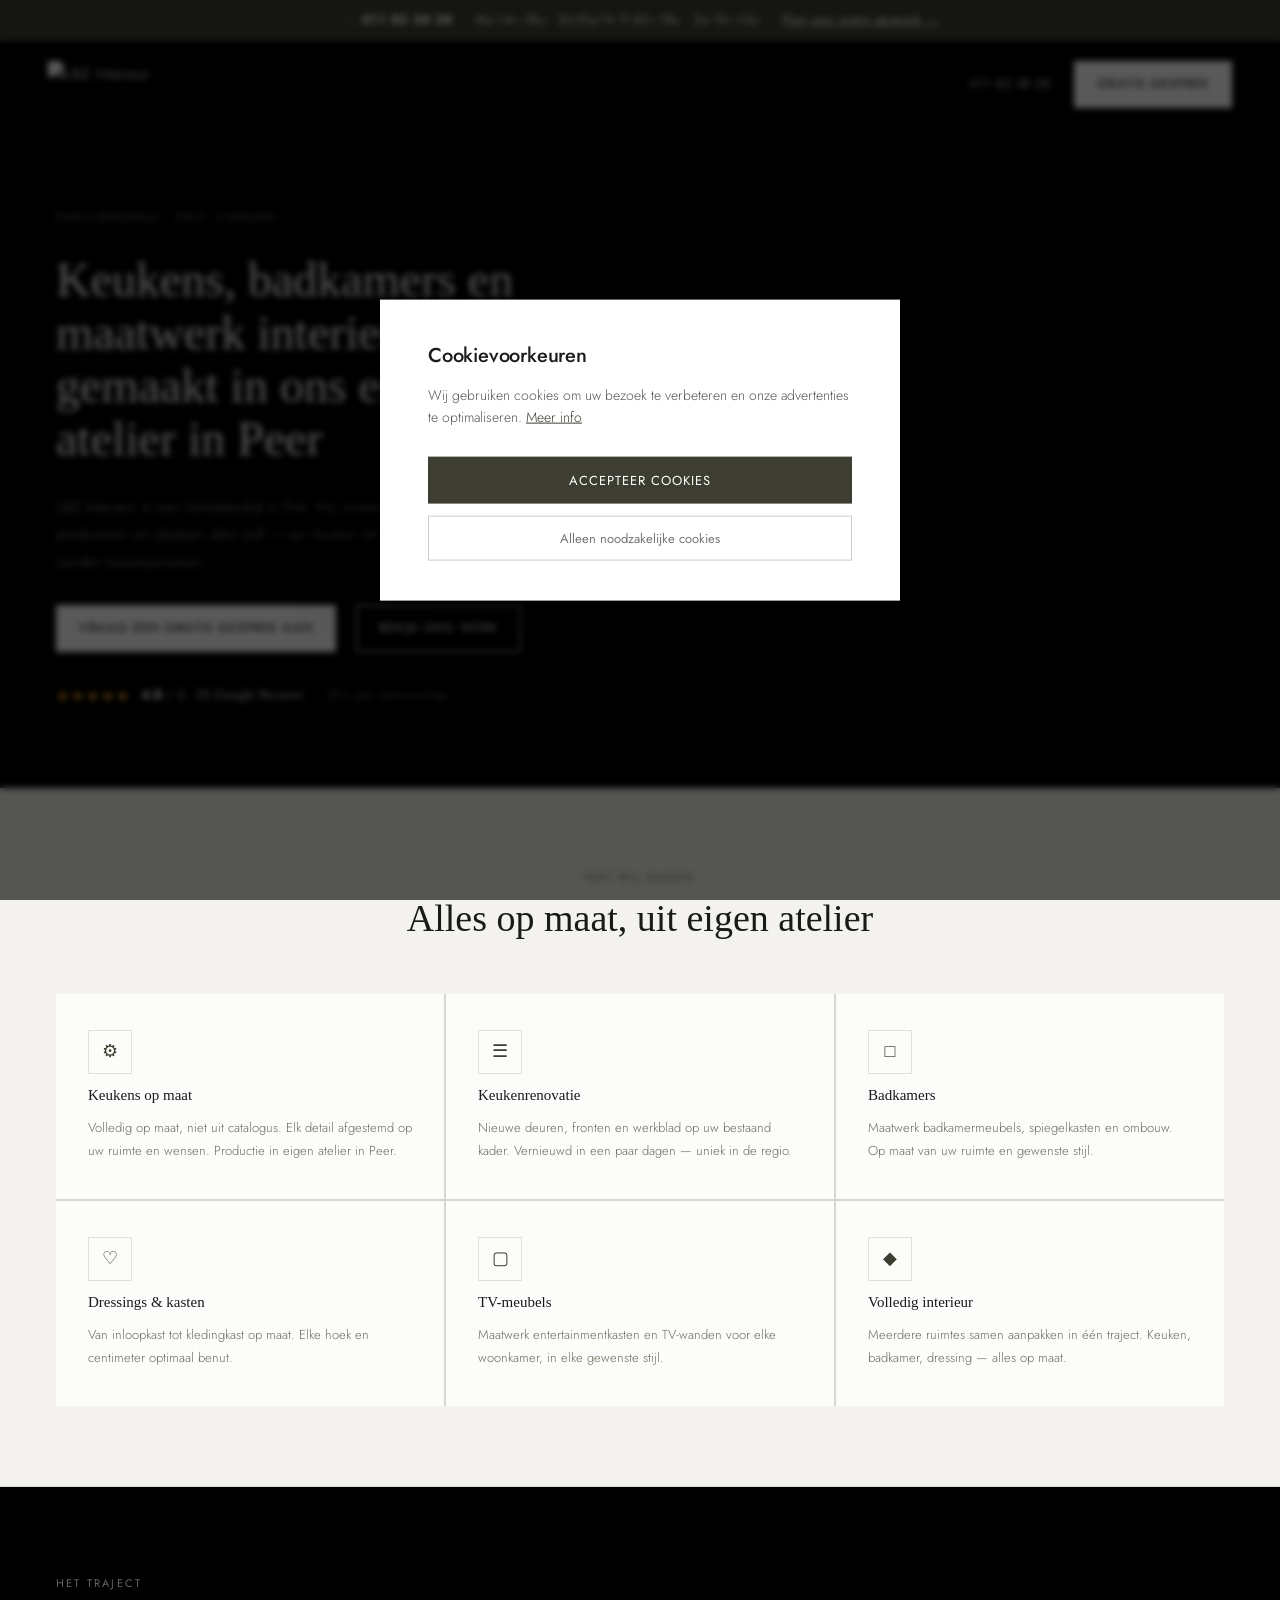
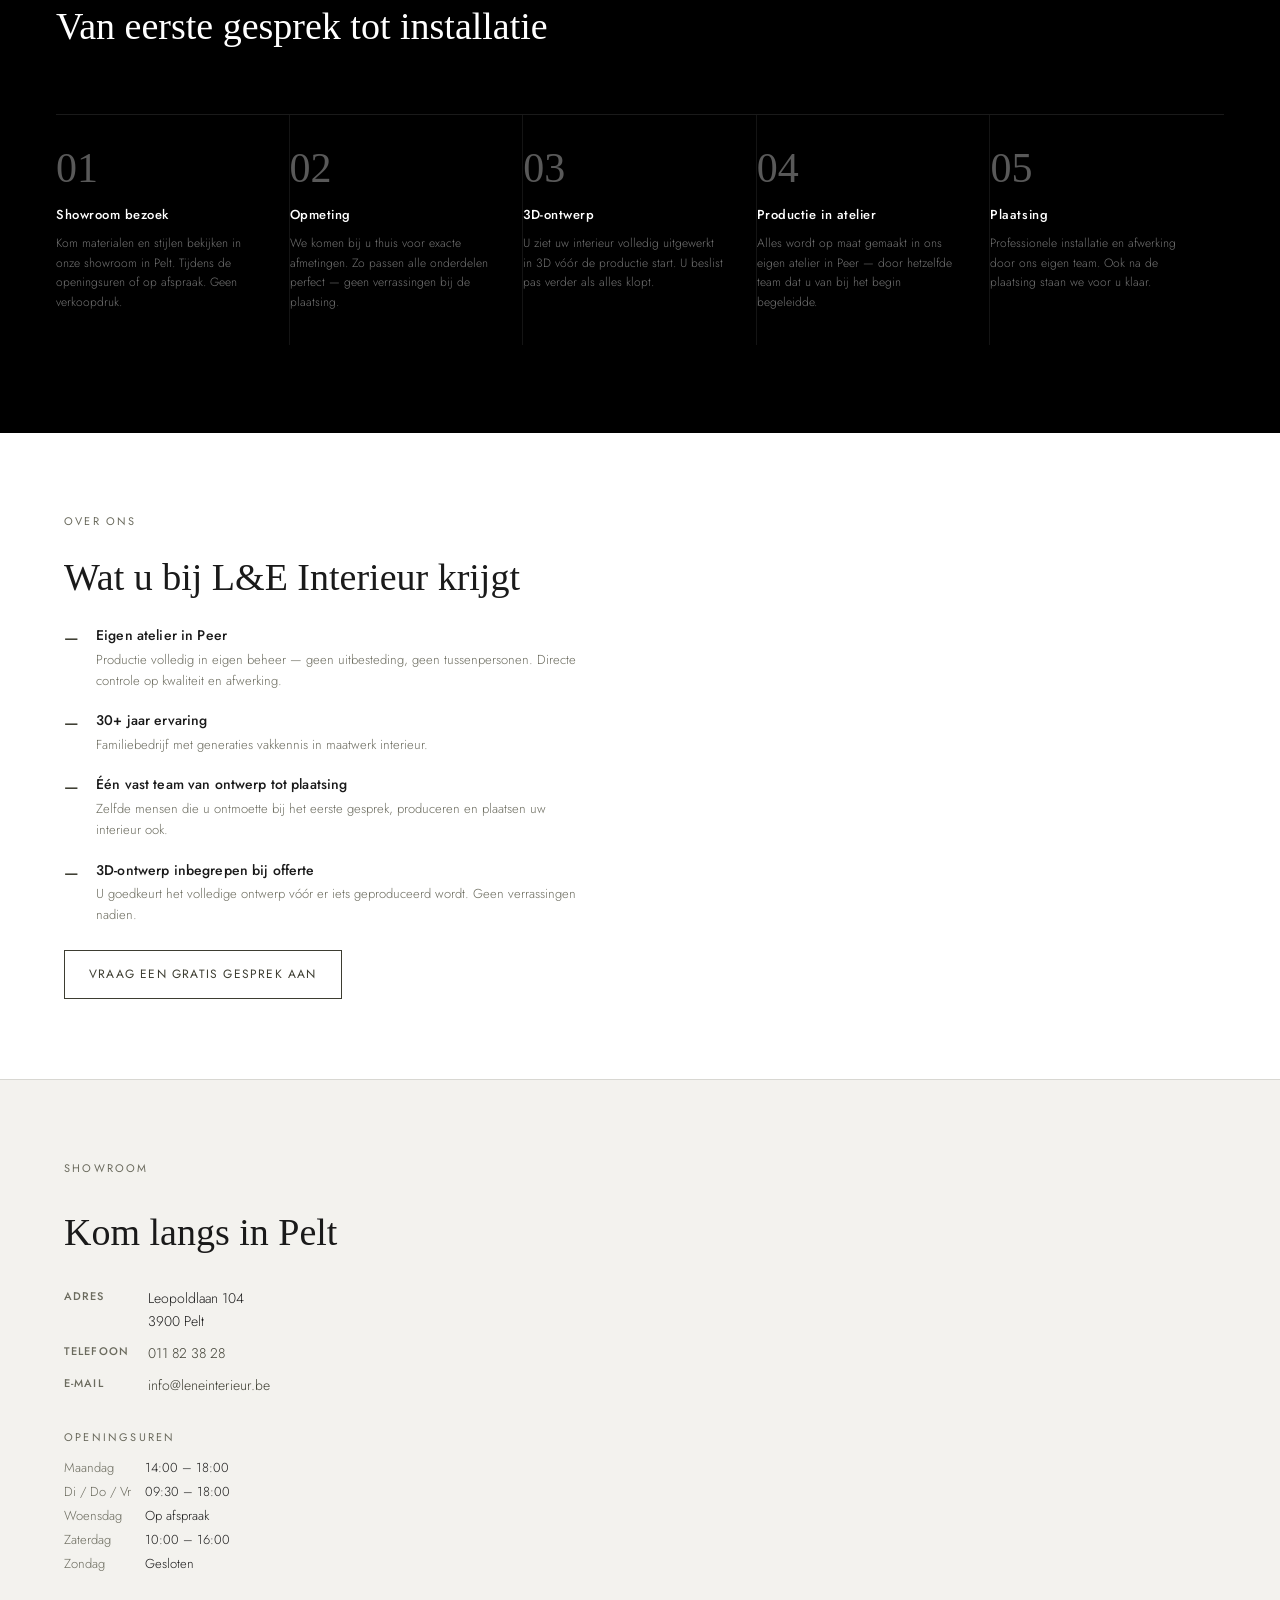
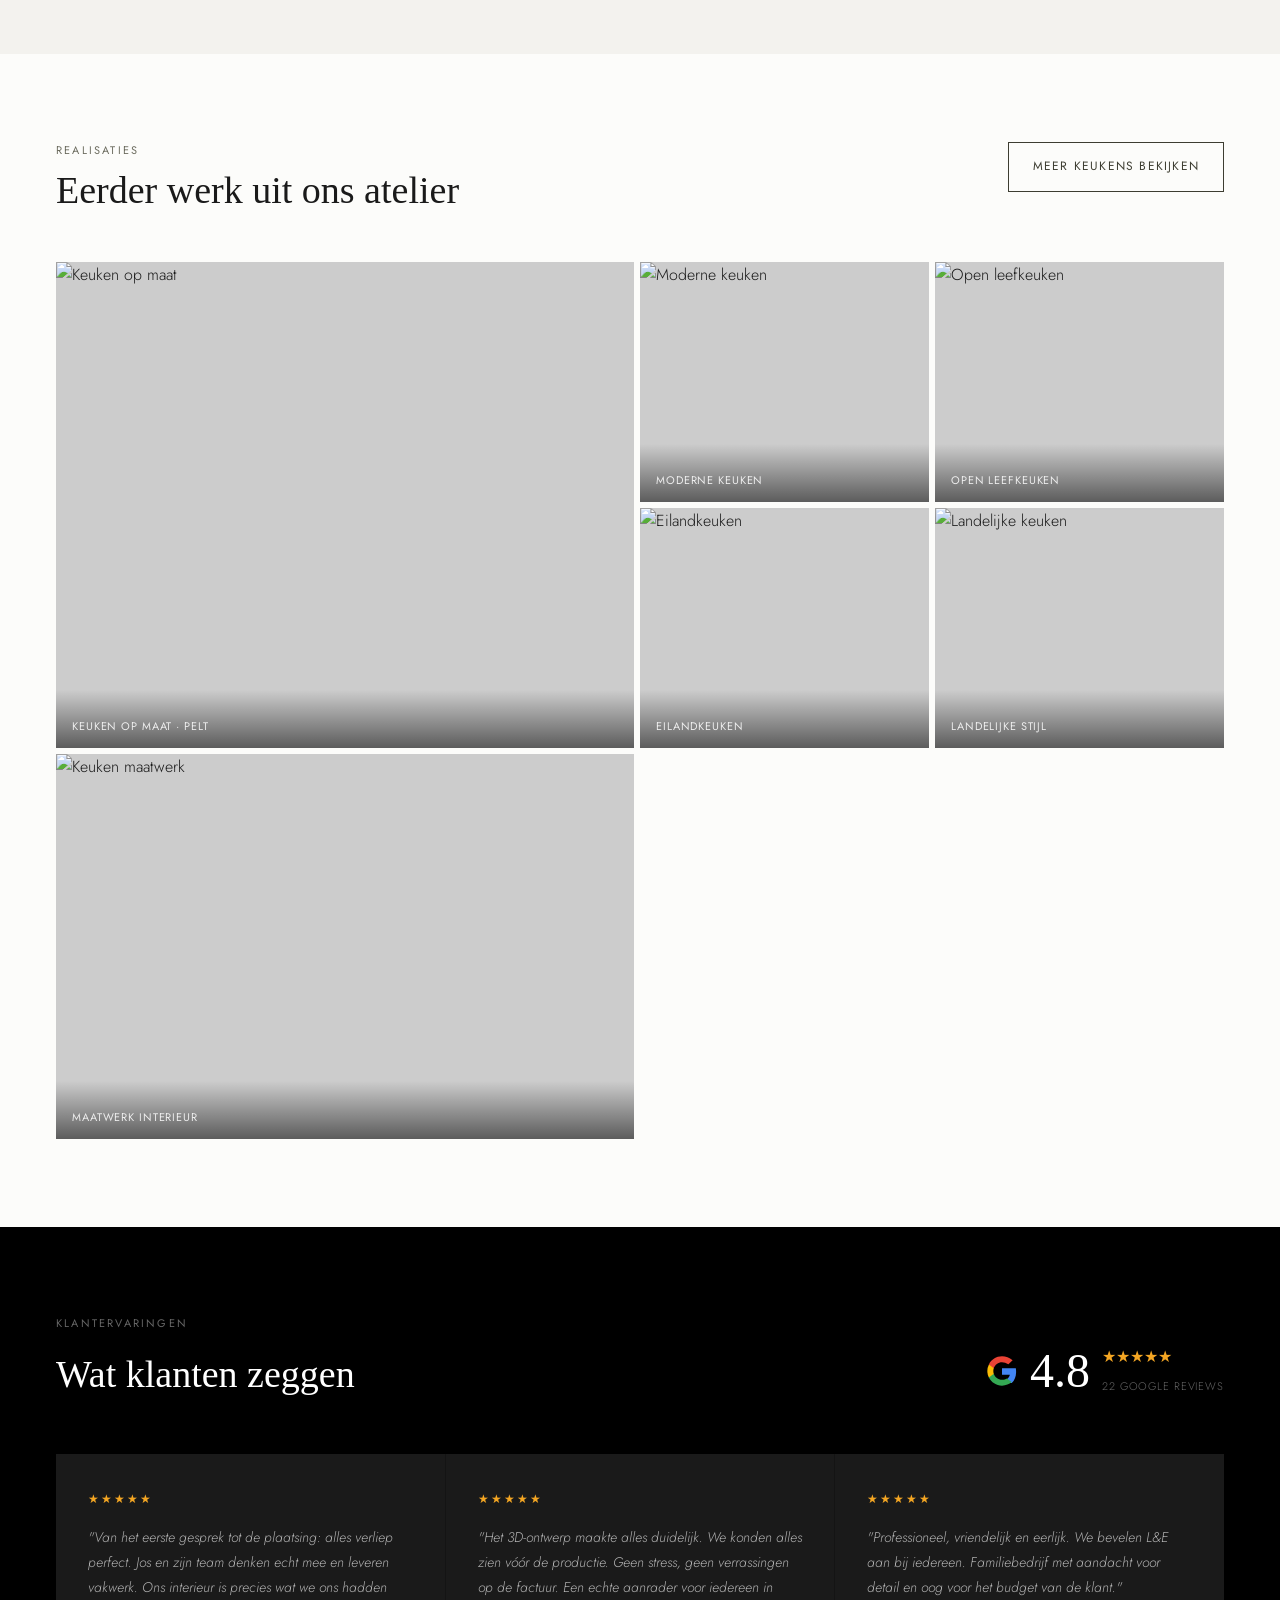
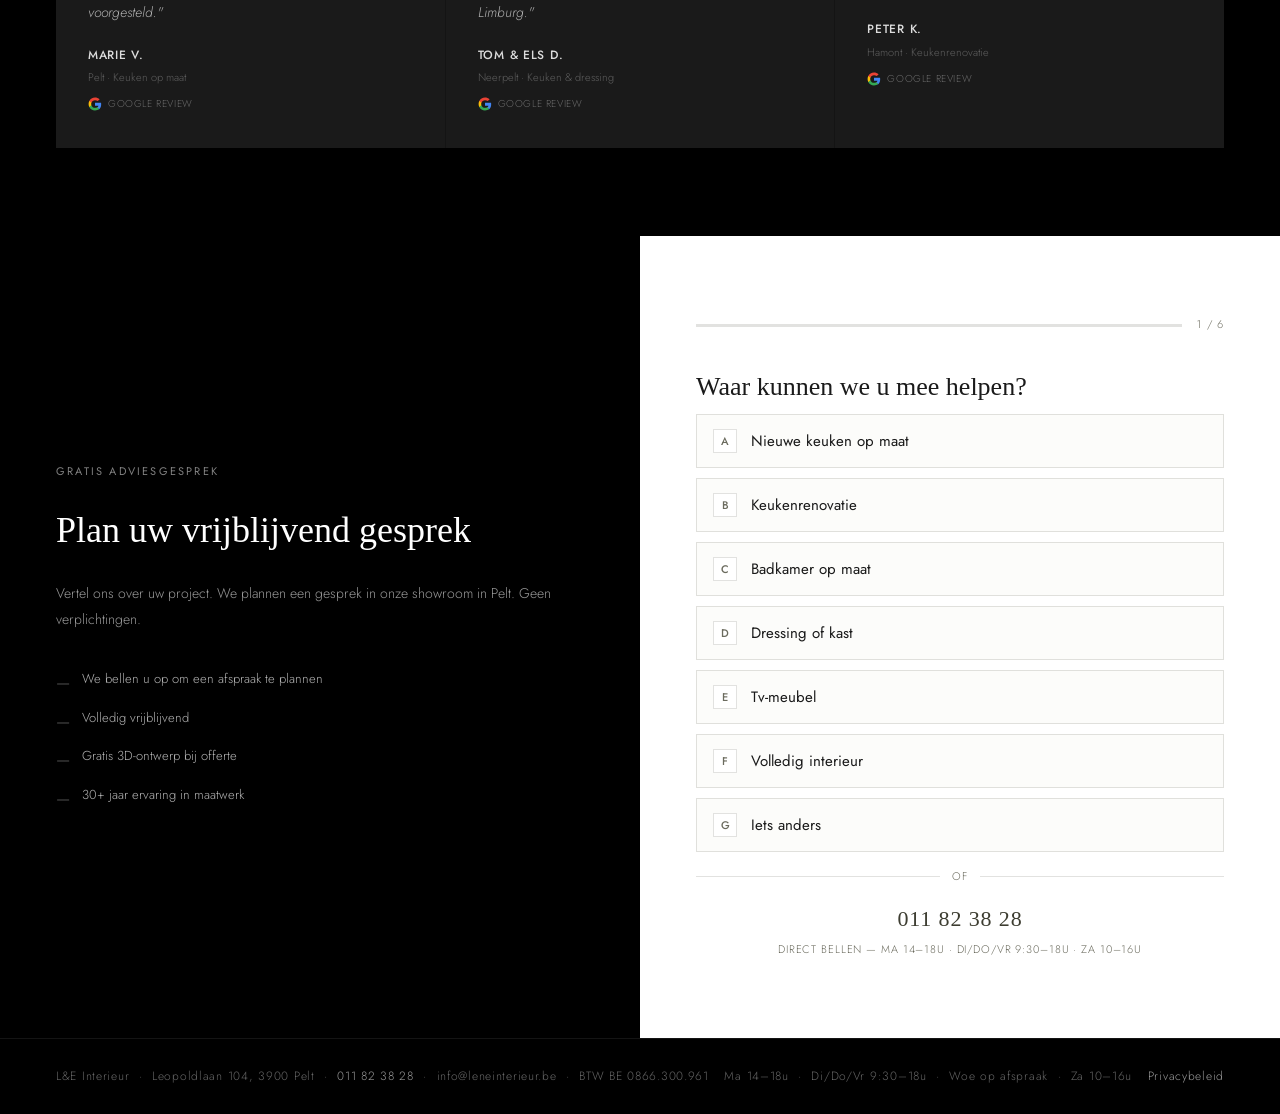
==== commit 15f028a4: "Copy naast het formulier: geen termijn, gesprek in de showroom in Pelt Co-Authored-By: Claude Opus 5" ====
--- a/index.html
+++ b/index.html
@@ -824,9 +824,9 @@
   <div class="form-left">
     <div class="section-eyebrow">Gratis adviesgesprek</div>
     <h2>Plan uw vrijblijvend gesprek</h2>
-    <p>Vertel ons over uw project. We plannen een gesprek in onze showroom of bij u thuis. Geen verplichtingen.</p>
+    <p>Vertel ons over uw project. We plannen een gesprek in onze showroom in Pelt. Geen verplichtingen.</p>
     <div class="promise-list">
-      <div class="promise-item"><span class="promise-mark">—</span>Reactie binnen 1 werkdag</div>
+      <div class="promise-item"><span class="promise-mark">—</span>We bellen u op om een afspraak te plannen</div>
       <div class="promise-item"><span class="promise-mark">—</span>Volledig vrijblijvend</div>
       <div class="promise-item"><span class="promise-mark">—</span>Gratis 3D-ontwerp bij offerte</div>
       <div class="promise-item"><span class="promise-mark">—</span>30+ jaar ervaring in maatwerk</div>
